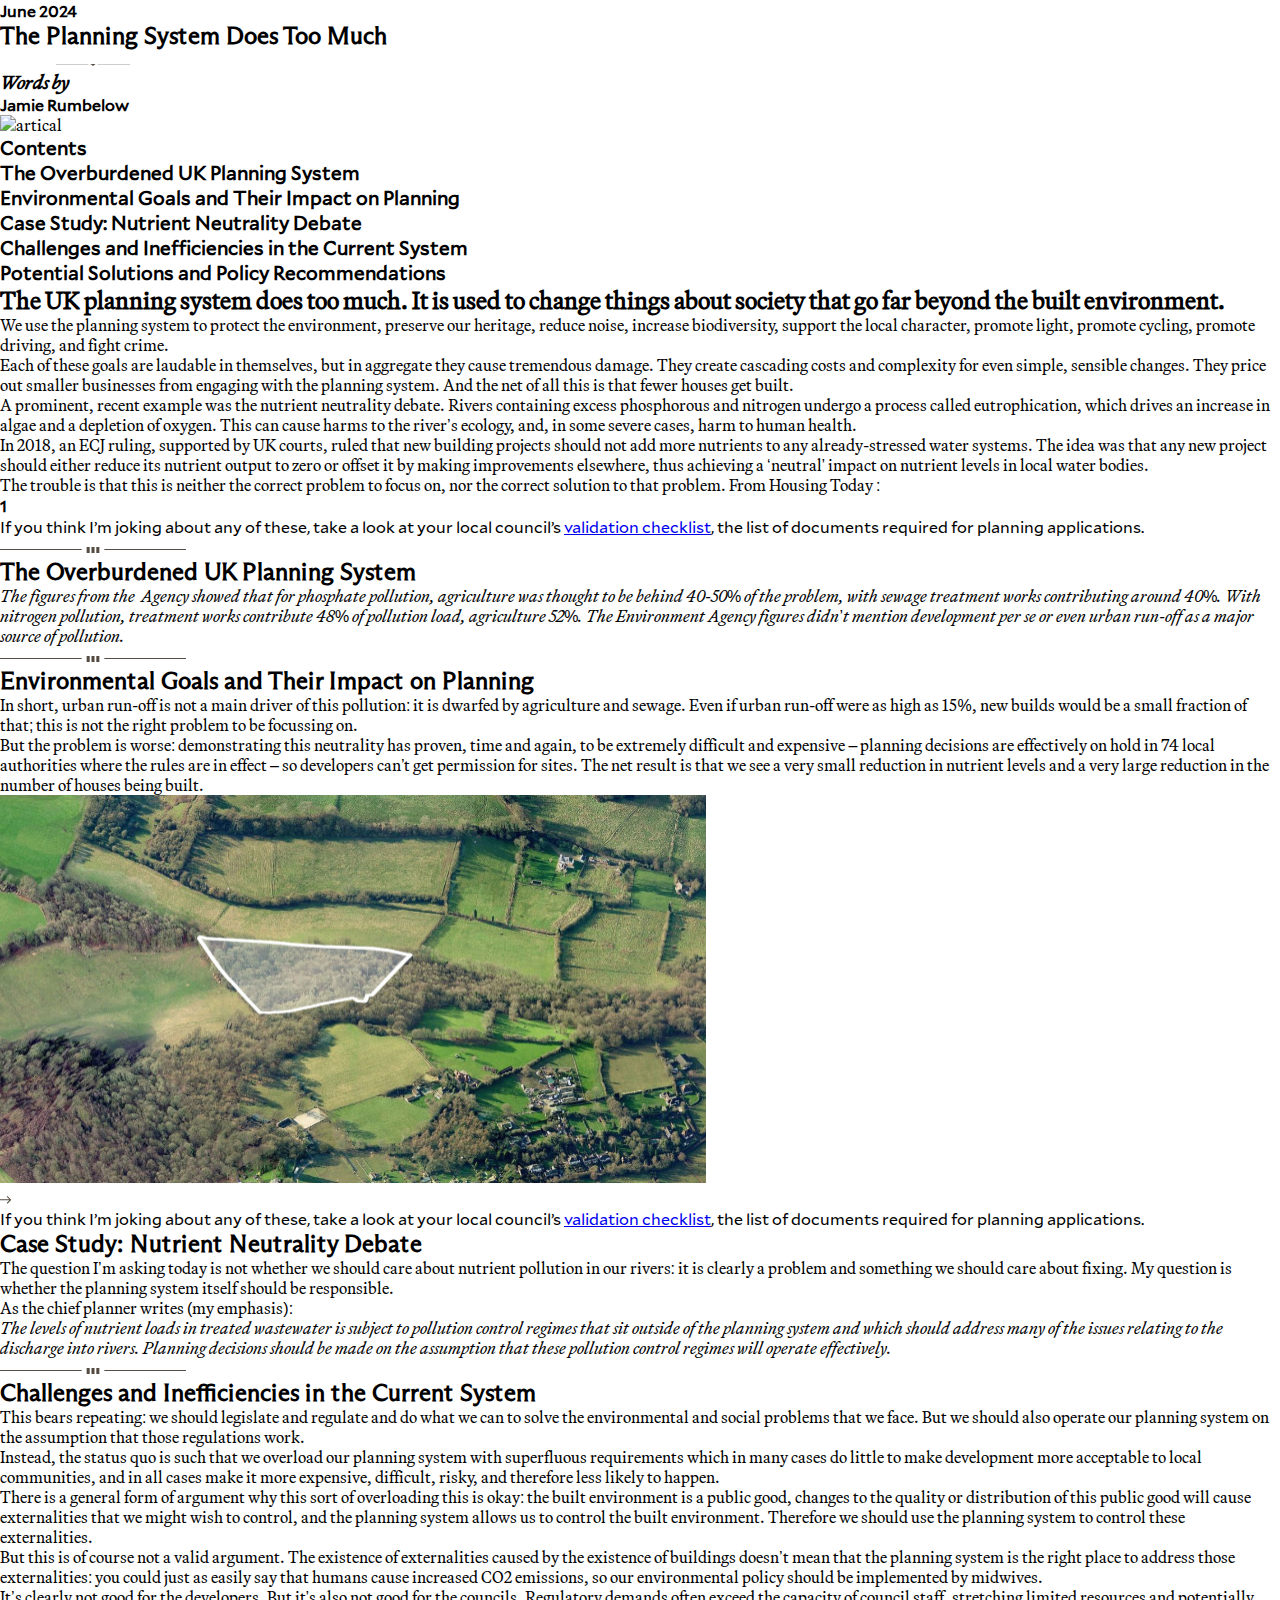
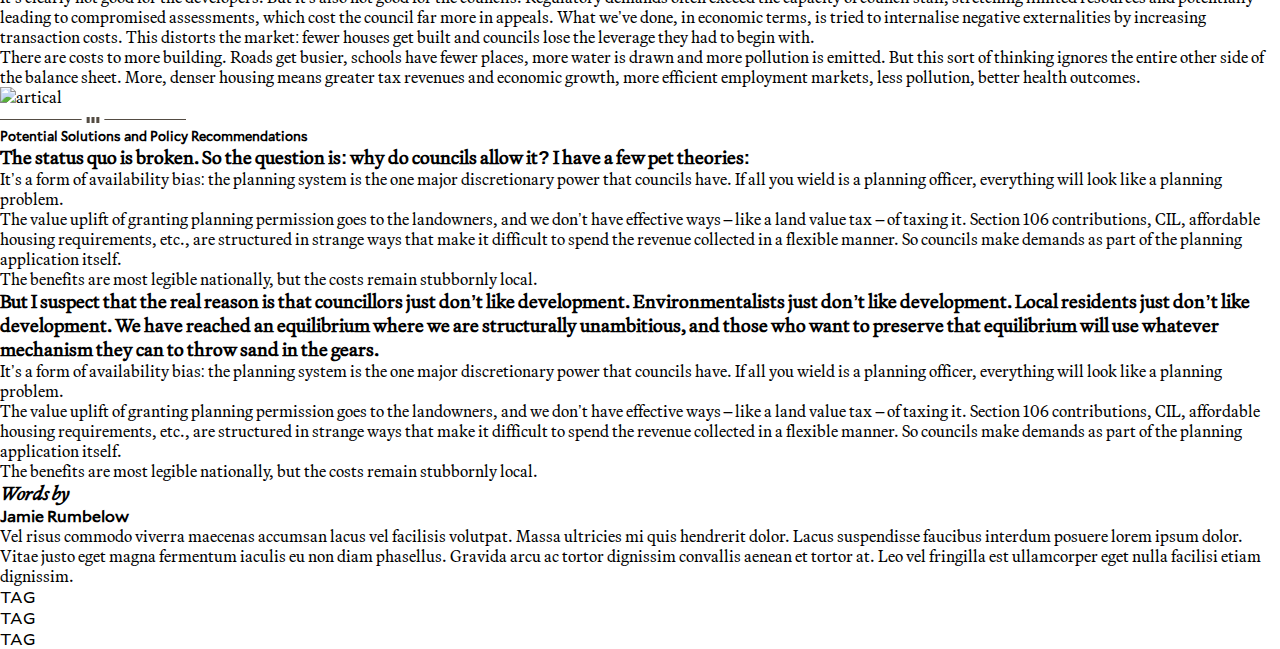
==== article.html @ fe3af4b4 "'update'" ====
<!DOCTYPE html>
<html lang="en">
<head>
    <meta charset="UTF-8">
    <meta name="viewport" content="width=device-width, initial-scale=1.0">
    <script src="https://cdn.tailwindcss.com"></script>
    <link rel="stylesheet" href="styles.css" />
    <title>Article</title>
</head>
<body>
    <div>
         <div class="text-center pt-[54px] pb-[400px] w-full bg-[#FEFCF2]">
            <div class="max-w-[600px] w-full mx-auto flex items-center flex-col gap-16">
                <h4 class="text-[#544C43] uppercase text-[12px] leading-[16px] tracking-[0.04em] font-mallory-trial">June 2024</h4>
                <h2 class="text-[#544C43] text-[52px] leading-[54px] tracking-[0.02em] font-abc-arizona-flare-variable">The Planning System Does Too Much</h2>
                <img src="./assets/divider.svg" alt="divider" width="186px" height="2px">
                <div>
                    <h3 class="text-[#544C43] text-[15px] leading-[22.5px] font-test-martina-plantijn-italic font-normal">Words by</h3>
                    <h4 class="text-[#544C43] text-[12px] leading-[16px] font-normal font-mallory-trial tracking-[0.04em] uppercase">Jamie Rumbelow</h4>
                </div>
            </div>
        </div>
        
        <div class="-mt-[300px] max-w-[1000px] w-full mx-auto">
            <img src="./assets/artical.svg" alt="artical" class="h-[604px]">
        </div>

        <div class="flex items-start justify-between px-12 gap-10 pb-[60px] pt-[100px] max-w-[1440px] w-full mx-auto">
            <div class="min-w-[247px]">
                <h3 class="mb-5 text-[#544C43] text-[12px] leading-[16px] font-normal font-mallory-trial tracking-[0.04em]">Contents</h3>
                <div class="border-y border-[#544C43] pt-2.5 pb-5">
                    <h3 class="text-[#544C43] text-[12px] leading-[16.8px] font-mallory-trial font-normal">The Overburdened UK Planning System</h3>
                </div>
                <div class="border-b border-[#544C43] pt-2.5 pb-5">
                    <h3 class="text-[#544C43] text-[12px] leading-[16.8px] font-mallory-trial font-normal">Environmental Goals and Their Impact on Planning</h3>
                </div>
                <div class="border-b border-[#544C43] pt-2.5 pb-5">
                    <h3 class="text-[#544C43] text-[12px] leading-[16.8px] font-mallory-trial font-normal">Case Study: Nutrient Neutrality Debate</h3>
                </div>
                <div class="border-b border-[#544C43] pt-2.5 pb-5">
                    <h3 class="text-[#544C43] text-[12px] leading-[16.8px] font-mallory-trial font-normal">Challenges and Inefficiencies in the Current System</h3>
                </div>
                <div class="pt-2.5 pb-5">
                    <h3 class="text-[#544C43] text-[12px] leading-[16.8px] font-mallory-trial font-normal">Potential Solutions and Policy Recommendations</h3>
                </div>
            </div>

            <div class="max-w-[706px] w-full mx-auto flex items-center justify-center flex-col">
                <h2 class="text-[#544C43] text-[22px] leading-[27px] font-normal">The UK planning system does too much. It is used to change things about society that go far beyond the built environment.</h2>
                <div class="flex flex-col gap-3 mt-10">
                    <p class="text-[#544C43] text-[18px] leading-[27px] font-normal">We use the planning system to protect the environment, preserve our heritage, reduce noise, increase biodiversity, support the local character, promote light, promote cycling, promote driving, and fight crime.</p>
                    <p class="text-[#544C43] text-[18px] leading-[27px] font-normal">Each of these goals are laudable in themselves, but in aggregate they cause tremendous damage. They create cascading costs and complexity for even simple, sensible changes. They price out smaller businesses from engaging with the planning system. And the net of all this is that fewer houses get built.</p>
                    <p class="text-[#544C43] text-[18px] leading-[27px] font-normal">A prominent, recent example was the nutrient neutrality debate. Rivers containing excess phosphorous and nitrogen undergo a process called eutrophication, which drives an increase in algae and a depletion of oxygen. This can cause harms to the river’s ecology, and, in some severe cases, harm to human health.</p>
                    <p class="text-[#544C43] text-[18px] leading-[27px] font-normal">In 2018, an ECJ ruling, supported by UK courts, ruled that new building projects should not add more nutrients to any already-stressed water systems. The idea was that any new project should either reduce its nutrient output to zero or offset it by making improvements elsewhere, thus achieving a ‘neutral’ impact on nutrient levels in local water bodies.</p>
                    <p class="text-[#544C43] text-[18px] leading-[27px] font-normal">The trouble is that this is neither the correct problem to focus on, nor the correct solution to that problem. From Housing Today :</p>
                </div>
            </div>

            <div class="max-w-[247px] flex items-start gap-5 pt-[180px]">
                <h4 class="text-[#544C43] text-[12px] leading-[16px] tracking-[0.04em] font-mallory-trial">1</h4>
                <p class="text-left text-[#544C43] text-[12px] leading-[16.8px] font-mallory-trial font-normal">If you think I’m joking about any of these, take a look at your local council’s <a href="https://www.merton.gov.uk/system/files?file=2018-06-0120validation20checklist20adopted20-20for20publication.pdf" class="italic  underline">validation checklist</a>, the list of documents required for planning applications.</p>
            </div>
        </div>
        
        <div class="max-w-[706px] mx-auto w-full flex items-center flex-col ">
            <div class="py-10">
                <img src="./assets/divider2.svg" alt="divider" >
            </div>
            
            <div class="text-left">
                <h2 class="text-[#544C43] text-[38px] leading-[43.7px] font-normal font-abc-arizona-flare-variable tracking-[0.01em] text-left">The Overburdened UK Planning System</h2>
                <div class="mt-10">
                     <p class="max-w-[646px] italic text-[#544C43] pl-[60px] border-l-2 border-[#544C43] font-test-martina-plantijn-italic text-[22px] leading-[28px] font-normal">The figures from the  Agency showed that for phosphate pollution, agriculture was thought to be behind 40-50% of the problem, with sewage treatment works contributing around 40%. With nitrogen pollution, treatment works contribute 48% of pollution load, agriculture 52%. The Environment Agency figures didn’t mention development per se or even urban run-off as a major source of pollution. </p>
                </div>
            </div>
            
            <div class="pt-20 pb-10">
                <img src="./assets/divider2.svg" alt="divider" >
            </div>
            <h2 class="pb-10 text-center text-[#544C43] text-[32px] font-normal leading-[36px] tracking-[-0.01em] font-abc-arizona-flare-variable">Environmental Goals and Their Impact on Planning</h2>
            <p class="text-[#544C43] text-[18px] leading-[27px] font-normal">In short, urban run-off is not a main driver of this pollution: it is dwarfed by agriculture and sewage. Even if urban run-off were as high as 15%, new builds would be a small fraction of that; this is not the right problem to be focussing on.</p>
            <p class="mt-3 pb-20 text-[#544C43] text-[18px] leading-[27px] font-normal">But the problem is worse: demonstrating this neutrality has proven, time and again, to be extremely difficult and expensive – planning decisions are effectively on hold in 74 local authorities where the rules are in effect – so developers can’t get permission for sites. The net result is that we see a very small reduction in nutrient levels and a very large reduction in the number of houses being built.</p>

            <div class="mt-10 mb-20">
                <div class="border-b border-[#544C43]">
                    <img src="./assets/artical1.svg" alt="artical" width="">
                    <div class="pb-4 pt-2 flex items-start gap-10">
                        <img src="./assets/arrow.svg" alt="arrow">
                        <p class="text-[#544C43] text-[12px] leading-[16.8px] font-normal font-mallory-trial">If you think I’m joking about any of these, take a look at your local council’s <a href="https://www.merton.gov.uk/system/files?file=2018-06-0120validation20checklist20adopted20-20for20publication.pdf" class="underline italic font-mallory-trial">validation checklist</a>, the list of documents required for planning applications.</p>
                    </div>
                </div>
            </div>

        </div>
        <div class="text-left max-w-[706px] mx-auto w-full">
            <h2 class="mb-10 text-[#544C43] text-[26px] leading-[29.9px] font-normal font-abc-arizona-flare-variable tracking-[-0.01em]">Case Study: Nutrient Neutrality Debate</h2>
            <p class="mb-3 text-[#544C43] text-[18px] leading-[27px] font-normal">The question I’m asking today is not whether we should care about nutrient pollution in our rivers: it is clearly a problem and something we should care about fixing. My question is whether the planning system itself should be responsible.</p>
            <p class="text-[#544C43] text-[18px] leading-[27px] font-normal">As <span class="underline underline-offset-[6px]">the chief planner writes</span> (my emphasis):</p>
            <div class="mt-10">
                <p class="max-w-[646px] italic text-[#544C43] pl-[60px] border-l-2 border-[#544C43] font-test-martina-plantijn-italic text-[22px] leading-[28px] font-normal">The levels of nutrient loads in treated wastewater is subject to pollution control regimes that sit outside of the planning system and which should address many of the issues relating to the discharge into rivers. Planning decisions should be made on the assumption that these pollution control regimes will operate effectively.</p>
           </div>
           <div class="pt-20 pb-10 flex items-center justify-center">
                <img src="./assets/divider2.svg" alt="divider" >
            </div>
            <h2 class="mb-10 text-[#544C43] text-[20px] leading-[23px] tracking-[-0.01em] font-normal font-abc-arizona-flare-variable">Challenges and Inefficiencies in the Current System</h2>
            <p class="text-[#544C43] text-[18px] leading-[27px] font-normal mb-3">This bears repeating: we should legislate and regulate and do what we can to solve the environmental and social problems that we face. But we should also operate our planning system on the assumption that those regulations work.</p>
            <p class="text-[#544C43] text-[18px] leading-[27px] font-normal mb-3">Instead, the status quo is such that we overload our planning system with superfluous requirements which in many cases do little to make development more acceptable to local communities, and in all cases make it more expensive, difficult, risky, and therefore less likely to happen.</p>
            <p class="text-[#544C43] text-[18px] leading-[27px] font-normal mb-3">There is a general form of argument why this sort of overloading this is okay: the built environment is a public good, changes to the quality or distribution of this public good will cause externalities that we might wish to control, and the planning system allows us to control the built environment. Therefore we should use the planning system to control these externalities.</p>
            <p class="text-[#544C43] text-[18px] leading-[27px] font-normal mb-3">But this is of course not a valid argument. The existence of externalities caused by the existence of buildings doesn’t mean that the planning system is the right place to address those externalities: you could just as easily say that humans cause increased CO2 emissions, so our environmental policy should be implemented by midwives.</p>
            <p class="text-[#544C43] text-[18px] leading-[27px] font-normal mb-3">It’s clearly not good for the developers. But it’s also not good for the councils. Regulatory demands often exceed the capacity of council staff, stretching limited resources and potentially leading to compromised assessments, which cost the council far more in appeals. What we’ve done, in economic terms, is tried to internalise negative externalities by increasing transaction costs. This distorts the market: fewer houses get built and councils lose the leverage they had to begin with.</p>
            <p class="text-[#544C43] text-[18px] leading-[27px] font-normal mb-[50px]">There are costs to more building. Roads get busier, schools have fewer places, more water is drawn and more pollution is emitted. But this sort of thinking ignores the entire other side of the balance sheet. <span class="underline underline-offset-[6px]">More, denser housing means greater tax revenues and economic growth, more efficient employment markets, less pollution, better health outcomes</span>.</p>
            
            <div class="mt-20">
                <img src="./assets/artical2.svg" alt="artical" >
            </div>
            <div class="pt-20 pb-10 flex items-center justify-center">
                <img src="./assets/divider2.svg" alt="divider" >
            </div>
            <h5 class="mb-10 text-[#544C43] text-[12px] leading-[16px] tracking-[0.04em] font-normal font-mallory-trial">Potential Solutions and Policy Recommendations</h5>
            <div>
                <h3 class="mb-2 text-[#544C43] text-[18px] leading-[27px] font-normal">The status quo is broken. So the question is: why do councils allow it? I have a few pet theories:</h3>
                <ul class="mb-2">
                    <li class="list-square ml-5 text-[#544C43] text-[18px] leading-[27px] font-normal">It’s a form of availability bias: the planning system is the one major discretionary power that councils have. If all you wield is a planning officer, everything will look like a planning problem.</li>
                    <li class="list-square ml-5 text-[#544C43] text-[18px] leading-[27px] font-normal mt-2">The value uplift of granting planning permission goes to the landowners, and we don’t have effective ways – like a land value tax – of taxing it. Section 106 contributions, CIL, affordable housing requirements, etc., are structured in strange ways that make it difficult to spend the revenue collected in a flexible manner. So councils make demands as part of the planning application itself.</li>
                    <li class="list-square ml-5 text-[#544C43] text-[18px] leading-[27px] font-normal mt-2">The benefits are most legible nationally, but the costs remain stubbornly local.</li>
                </ul>
            </div>
            <div class="mt-2 mb-[80px]">
                <h3 class="mb-2 text-[#544C43] text-[18px] leading-[27px] font-normal">But I suspect that the real reason is that councillors just don’t like development. Environmentalists just don’t like development. Local residents just don’t like development. We have reached an equilibrium where we are structurally unambitious, and those who want to preserve that equilibrium will use whatever mechanism they can to throw sand in the gears.</h3>
                <ul class="mb-2">
                    <li class="list-decimal ml-5 text-[#544C43] text-[18px] leading-[27px] font-normal">It’s a form of availability bias: the planning system is the one major discretionary power that councils have. If all you wield is a planning officer, everything will look like a planning problem.</li>
                    <li class="list-decimal ml-5 text-[#544C43] text-[18px] leading-[27px] font-normal mt-2">The value uplift of granting planning permission goes to the landowners, and we don’t have effective ways – like a land value tax – of taxing it. Section 106 contributions, CIL, affordable housing requirements, etc., are structured in strange ways that make it difficult to spend the revenue collected in a flexible manner. So councils make demands as part of the planning application itself.</li>
                    <li class="list-decimal ml-5 text-[#544C43] text-[18px] leading-[27px] font-normal mt-2">The benefits are most legible nationally, but the costs remain stubbornly local.</li>
                </ul>
            </div>
        </div>

        <div class="border-y border-[#D2CCC6] mb-10 max-w-[706px] w-full mx-auto p-10 flex flex-col items-center">
            <h3 class="text-[#544C43] text-[15px] leading-[22.5px] font-test-martina-plantijn-italic font-normal mb-2">Words by</h3>
            <h4 class="text-[#544C43] text-[12px] leading-[16px] font-normal font-mallory-trial tracking-[0.04em] uppercase">Jamie Rumbelow</h4>
            <p class="mt-4 text-[#544C43] text-[15px] leading-[22.5px] font-normal max-w-[565px] mx-auto text-center">Vel risus commodo viverra maecenas accumsan lacus vel facilisis volutpat. Massa ultricies mi quis hendrerit dolor. Lacus suspendisse faucibus interdum posuere lorem ipsum dolor. Vitae justo eget magna fermentum iaculis eu non diam phasellus. Gravida arcu ac tortor dignissim convallis aenean et tortor at. Leo vel fringilla est ullamcorper eget nulla facilisi etiam dignissim.</p>
        </div>
        <div class="max-w-[706px] mx-auto w-full mb-[100px] flex items-center justify-center gap-2.5">
            <div class="border border-[#D2CCC6] rounded-[5px] w-[48px] h-[21px] text-[#544C43] text-[12px] leading-[16px] tracking-[0.04em] font-mallory-trial font-normal flex items-center justify-center">TAG</div>
            <div class="border border-[#D2CCC6] rounded-[5px] w-[48px] h-[21px] text-[#544C43] text-[12px] leading-[16px] tracking-[0.04em] font-mallory-trial font-normal flex items-center justify-center">TAG</div>
            <div class="border border-[#D2CCC6] rounded-[5px] w-[48px] h-[21px] text-[#544C43] text-[12px] leading-[16px] tracking-[0.04em] font-mallory-trial font-normal flex items-center justify-center">TAG</div>
        </div>
    </div>
</body>
</html>
---- styles.css ----
@font-face {
  font-family: "TestMartinaPlantijn-Regular";
  src: url("./assets/fonts/TestMartinaPlantijn-Regular-BF663c36d1ec6d5.otf")
    format("opentype");
  font-weight: normal;
  font-style: normal;
}

@font-face {
  font-family: "TestMartinaPlantijn-Italic";
  src: url("./assets/fonts/TestMartinaPlantijn-Italic-BF663c36d1ed0f9.otf")
    format("opentype");
  font-weight: normal;
  font-style: normal;
}

@font-face {
  font-family: "ABCArizonaFlareVariable-Trial";
  src: url("./assets/fonts/ABCArizonaFlareVariable-Trial.ttf")
    format("truetype");
  font-weight: normal;
  font-style: normal;
}

@font-face {
  font-family: "Mallory-Book";
  src: url("./assets/fonts/Mallory-Book.ttf") format("truetype");
  font-weight: normal;
  font-style: normal;
}

body {
  font-family: "TestMartinaPlantijn-Regular", sans-serif;
}



.font-test-martina-plantijn-italic {
  font-family: "TestMartinaPlantijn-Italic", sans-serif;
}

.font-abc-arizona-flare-variable {
  font-family: "ABCArizonaFlareVariable-Trial", sans-serif;
}

.font-mallory-trial {
  font-family: "Mallory-Book";
}

* {
  margin: 0;
  padding: 0;
  box-sizing: border-box;
}

.list-square{
  list-style:square;
}
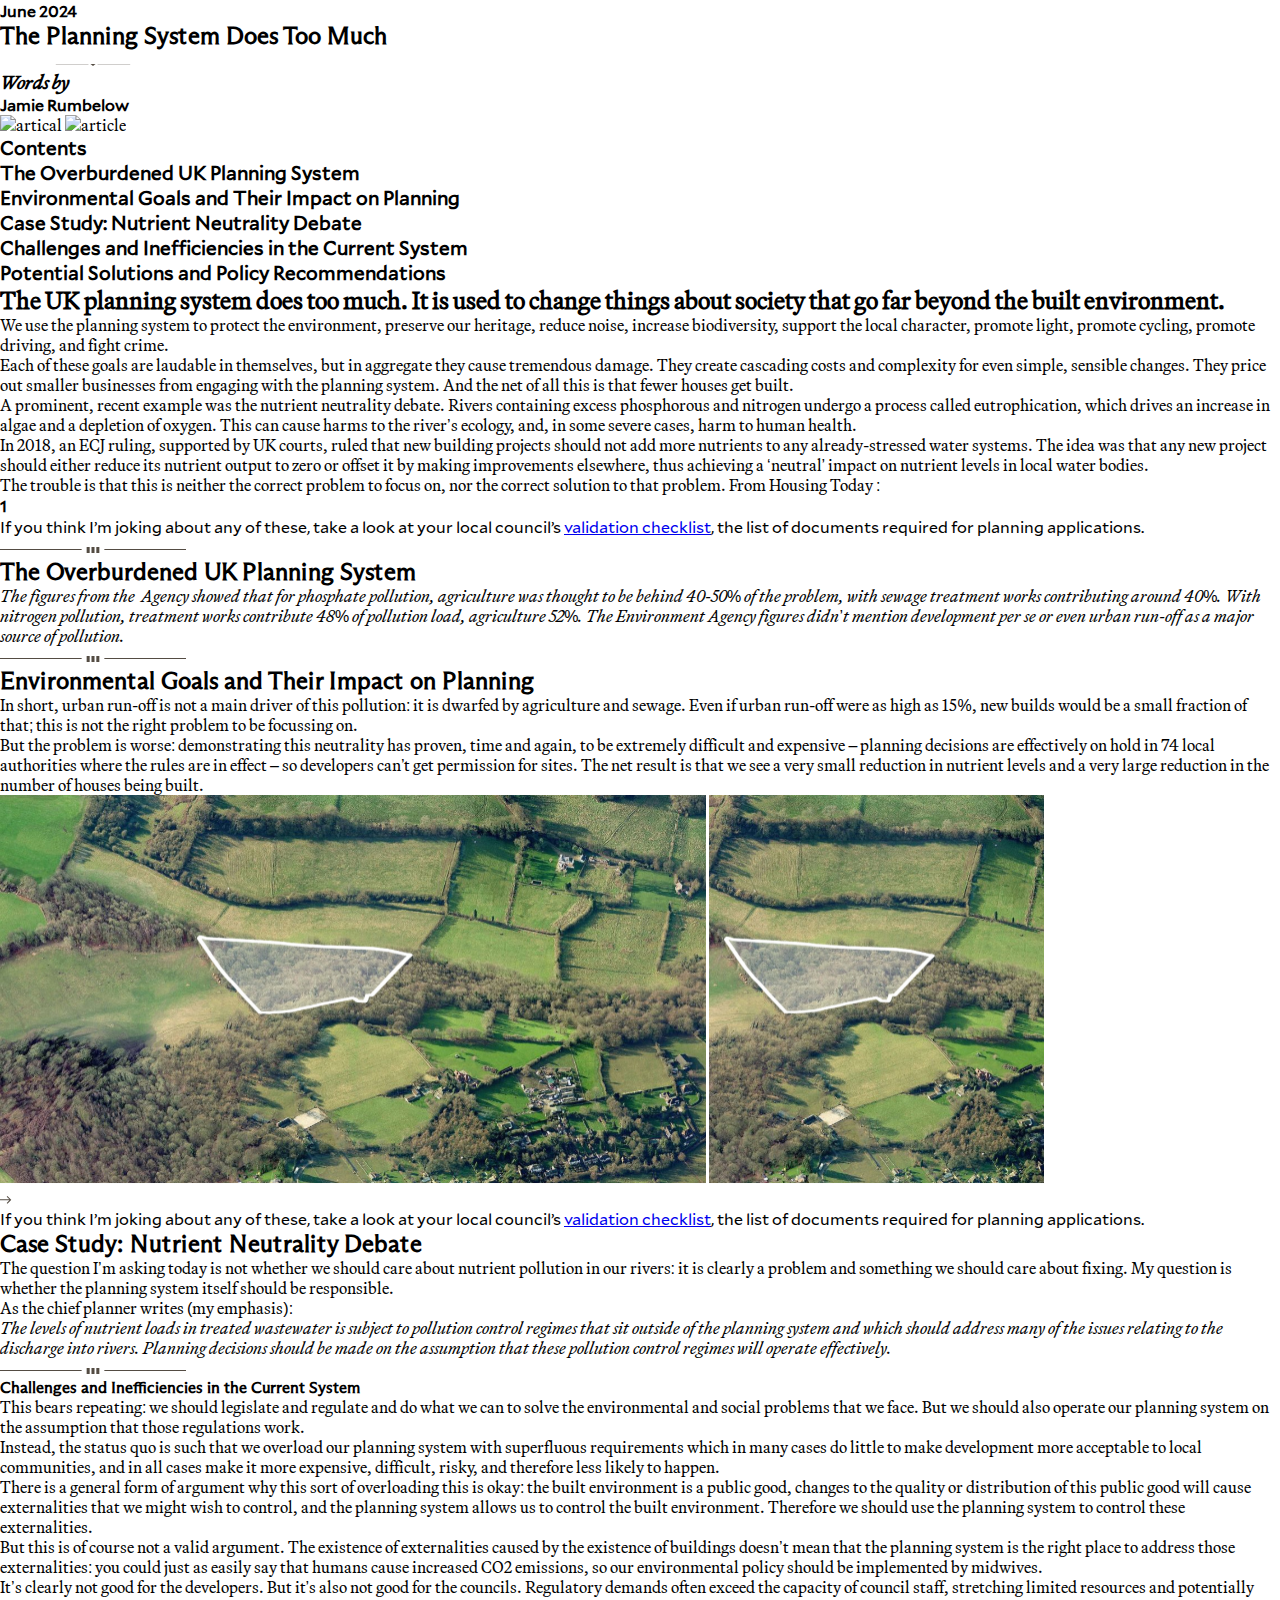
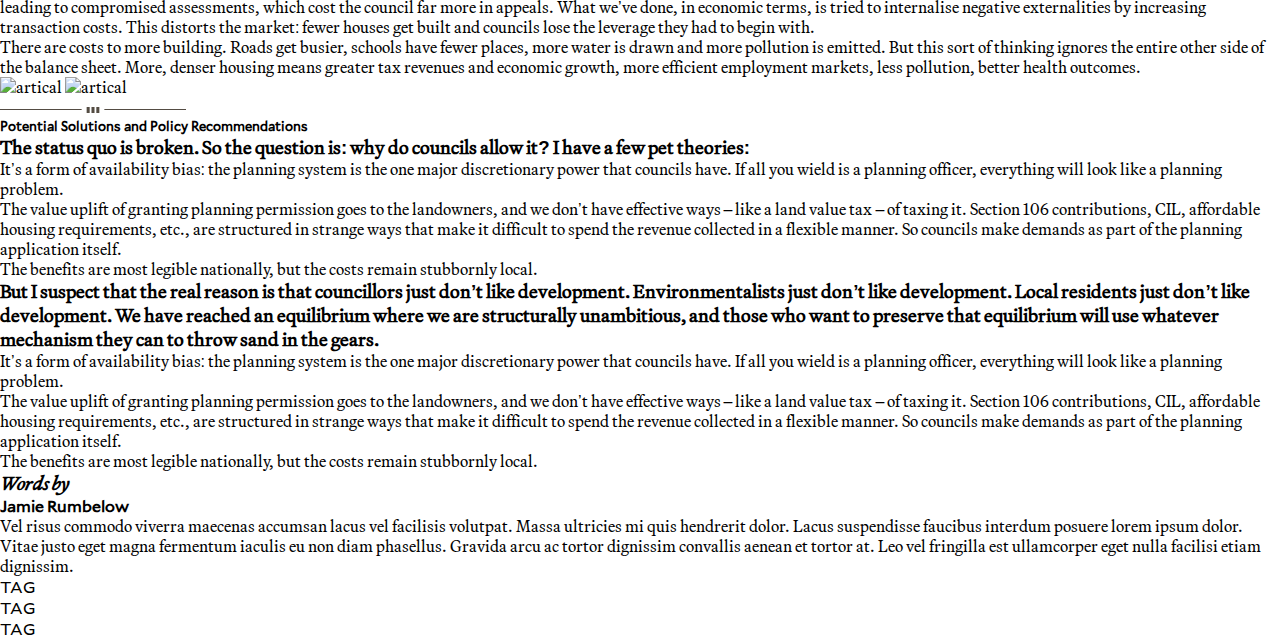
==== commit 258353d2: "'update'" ====
--- a/article.html
+++ b/article.html
@@ -9,24 +9,25 @@
 </head>
 <body>
     <div>
-         <div class="text-center pt-[54px] pb-[400px] w-full bg-[#FEFCF2]">
-            <div class="max-w-[600px] w-full mx-auto flex items-center flex-col gap-16">
+         <div class="text-center pt-[54px] pb-[150px] md:pb-[400px] w-full bg-[#FEFCF2]">
+            <div class="max-w-[600px] w-full mx-auto flex items-center flex-col gap-8 md:gap-16 px-5">
                 <h4 class="text-[#544C43] uppercase text-[12px] leading-[16px] tracking-[0.04em] font-mallory-trial">June 2024</h4>
-                <h2 class="text-[#544C43] text-[52px] leading-[54px] tracking-[0.02em] font-abc-arizona-flare-variable">The Planning System Does Too Much</h2>
-                <img src="./assets/divider.svg" alt="divider" width="186px" height="2px">
+                <h2 class="uppercase text-[#544C43] text-[40px] leading-[42px] md:text-[52px] md:leading-[54px] tracking-[0.02em] font-abc-arizona-flare-variable">The Planning System Does Too Much</h2>
+                <img src="./assets/divider.svg" alt="divider" width="186px" height="2px" class="md:w-[186px] w-[200px]">
                 <div>
                     <h3 class="text-[#544C43] text-[15px] leading-[22.5px] font-test-martina-plantijn-italic font-normal">Words by</h3>
-                    <h4 class="text-[#544C43] text-[12px] leading-[16px] font-normal font-mallory-trial tracking-[0.04em] uppercase">Jamie Rumbelow</h4>
+                    <h4 class="mt-2 md:mt-0 text-[#544C43] text-[12px] leading-[16px] font-normal font-mallory-trial tracking-[0.04em] uppercase border-[#D2CCC6] border md:border-0 py-1.5 px-3 md:p-0 rounded-[50px] md:rounded-0">Jamie Rumbelow</h4>
                 </div>
             </div>
         </div>
         
-        <div class="-mt-[300px] max-w-[1000px] w-full mx-auto">
-            <img src="./assets/artical.svg" alt="artical" class="h-[604px]">
+        <div class="-mt-[100px] md:-mt-[300px] max-w-[1000px] mx-auto w-full flex items-center justify-center px-5">
+            <img src="./assets/artical.svg" alt="artical" class="md:block hidden">
+            <img src="./assets/article3.svg" alt="article" class="md:hidden block">
         </div>
 
-        <div class="flex items-start justify-between px-12 gap-10 pb-[60px] pt-[100px] max-w-[1440px] w-full mx-auto">
-            <div class="min-w-[247px]">
+        <div class="flex items-start justify-between px-5 md:px-12 gap-10 pb-[40px] md:pb-[60px] pt-[50px] md:pt-[100px] max-w-[1440px] w-full mx-auto">
+            <div class="min-w-[247px] lg:block hidden">
                 <h3 class="mb-5 text-[#544C43] text-[12px] leading-[16px] font-normal font-mallory-trial tracking-[0.04em]">Contents</h3>
                 <div class="border-y border-[#544C43] pt-2.5 pb-5">
                     <h3 class="text-[#544C43] text-[12px] leading-[16.8px] font-mallory-trial font-normal">The Overburdened UK Planning System</h3>
@@ -46,99 +47,103 @@
             </div>
 
             <div class="max-w-[706px] w-full mx-auto flex items-center justify-center flex-col">
-                <h2 class="text-[#544C43] text-[22px] leading-[27px] font-normal">The UK planning system does too much. It is used to change things about society that go far beyond the built environment.</h2>
-                <div class="flex flex-col gap-3 mt-10">
-                    <p class="text-[#544C43] text-[18px] leading-[27px] font-normal">We use the planning system to protect the environment, preserve our heritage, reduce noise, increase biodiversity, support the local character, promote light, promote cycling, promote driving, and fight crime.</p>
-                    <p class="text-[#544C43] text-[18px] leading-[27px] font-normal">Each of these goals are laudable in themselves, but in aggregate they cause tremendous damage. They create cascading costs and complexity for even simple, sensible changes. They price out smaller businesses from engaging with the planning system. And the net of all this is that fewer houses get built.</p>
-                    <p class="text-[#544C43] text-[18px] leading-[27px] font-normal">A prominent, recent example was the nutrient neutrality debate. Rivers containing excess phosphorous and nitrogen undergo a process called eutrophication, which drives an increase in algae and a depletion of oxygen. This can cause harms to the river’s ecology, and, in some severe cases, harm to human health.</p>
-                    <p class="text-[#544C43] text-[18px] leading-[27px] font-normal">In 2018, an ECJ ruling, supported by UK courts, ruled that new building projects should not add more nutrients to any already-stressed water systems. The idea was that any new project should either reduce its nutrient output to zero or offset it by making improvements elsewhere, thus achieving a ‘neutral’ impact on nutrient levels in local water bodies.</p>
-                    <p class="text-[#544C43] text-[18px] leading-[27px] font-normal">The trouble is that this is neither the correct problem to focus on, nor the correct solution to that problem. From Housing Today :</p>
+                <h2 class="text-[#544C43] text-[20px] md:text-[22px] leading-[27px] font-normal">The UK planning system does too much. It is used to change things about society that go far beyond the built environment.</h2>
+                <div class="flex flex-col gap-3 mt-5 md:mt-10">
+                    <p class="text-[#544C43] text-[17px] md:text-[18px] leading-[25px] md:leading-[27px] font-normal">We use the planning system to protect the environment, preserve our heritage, reduce noise, increase biodiversity, support the local character, promote light, promote cycling, promote driving, and fight crime.</p>
+                    <p class="text-[#544C43] text-[17px] md:text-[18px] leading-[25px] md:leading-[27px] font-normal">Each of these goals are laudable in themselves, but in aggregate they cause tremendous damage. They create cascading costs and complexity for even simple, sensible changes. They price out smaller businesses from engaging with the planning system. And the net of all this is that fewer houses get built.</p>
+                    <p class="text-[#544C43] text-[17px] md:text-[18px] leading-[25px] md:leading-[27px] font-normal">A prominent, recent example was the nutrient neutrality debate. Rivers containing excess phosphorous and nitrogen undergo a process called eutrophication, which drives an increase in algae and a depletion of oxygen. This can cause harms to the river’s ecology, and, in some severe cases, harm to human health.</p>
+                    <p class="text-[#544C43] text-[17px] md:text-[18px] leading-[25px] md:leading-[27px] font-normal">In 2018, an ECJ ruling, supported by UK courts, ruled that new building projects should not add more nutrients to any already-stressed water systems. The idea was that any new project should either reduce its nutrient output to zero or offset it by making improvements elsewhere, thus achieving a ‘neutral’ impact on nutrient levels in local water bodies.</p>
+                    <p class="text-[#544C43] text-[17px] md:text-[18px] leading-[25px] md:leading-[27px] font-normal">The trouble is that this is neither the correct problem to focus on, nor the correct solution to that problem. From Housing Today :</p>
                 </div>
             </div>
 
-            <div class="max-w-[247px] flex items-start gap-5 pt-[180px]">
+            <div class="max-w-[247px] flex items-start gap-5 pt-[180px] lg:block hidden">
                 <h4 class="text-[#544C43] text-[12px] leading-[16px] tracking-[0.04em] font-mallory-trial">1</h4>
                 <p class="text-left text-[#544C43] text-[12px] leading-[16.8px] font-mallory-trial font-normal">If you think I’m joking about any of these, take a look at your local council’s <a href="https://www.merton.gov.uk/system/files?file=2018-06-0120validation20checklist20adopted20-20for20publication.pdf" class="italic  underline">validation checklist</a>, the list of documents required for planning applications.</p>
             </div>
         </div>
         
-        <div class="max-w-[706px] mx-auto w-full flex items-center flex-col ">
-            <div class="py-10">
+        <div class="max-w-[706px] mx-auto w-full flex items-center flex-col px-5">
+            <div class="md:py-10 mb-[40px]">
                 <img src="./assets/divider2.svg" alt="divider" >
             </div>
             
             <div class="text-left">
-                <h2 class="text-[#544C43] text-[38px] leading-[43.7px] font-normal font-abc-arizona-flare-variable tracking-[0.01em] text-left">The Overburdened UK Planning System</h2>
-                <div class="mt-10">
-                     <p class="max-w-[646px] italic text-[#544C43] pl-[60px] border-l-2 border-[#544C43] font-test-martina-plantijn-italic text-[22px] leading-[28px] font-normal">The figures from the  Agency showed that for phosphate pollution, agriculture was thought to be behind 40-50% of the problem, with sewage treatment works contributing around 40%. With nitrogen pollution, treatment works contribute 48% of pollution load, agriculture 52%. The Environment Agency figures didn’t mention development per se or even urban run-off as a major source of pollution. </p>
+                <h2 class="text-[#544C43] text-[32px] md:text-[38px] leading-[36px] md:leading-[43.7px] font-normal font-abc-arizona-flare-variable tracking-[0.01em] text-left">The Overburdened UK Planning System</h2>
+                <div class="mt-[30px] md:mt-10">
+                     <p class="max-w-[646px] italic text-[#544C43] pl-5 md:pl-[60px] border-l border-[#544C43] font-test-martina-plantijn-italic text-[22px] leading-[28px] font-normal">The figures from the  Agency showed that for phosphate pollution, agriculture was thought to be behind 40-50% of the problem, with sewage treatment works contributing around 40%. With nitrogen pollution, treatment works contribute 48% of pollution load, agriculture 52%. The Environment Agency figures didn’t mention development per se or even urban run-off as a major source of pollution. </p>
                 </div>
             </div>
             
-            <div class="pt-20 pb-10">
+            <div class="pt-10 md:pt-20 pb-10">
                 <img src="./assets/divider2.svg" alt="divider" >
             </div>
-            <h2 class="pb-10 text-center text-[#544C43] text-[32px] font-normal leading-[36px] tracking-[-0.01em] font-abc-arizona-flare-variable">Environmental Goals and Their Impact on Planning</h2>
-            <p class="text-[#544C43] text-[18px] leading-[27px] font-normal">In short, urban run-off is not a main driver of this pollution: it is dwarfed by agriculture and sewage. Even if urban run-off were as high as 15%, new builds would be a small fraction of that; this is not the right problem to be focussing on.</p>
-            <p class="mt-3 pb-20 text-[#544C43] text-[18px] leading-[27px] font-normal">But the problem is worse: demonstrating this neutrality has proven, time and again, to be extremely difficult and expensive – planning decisions are effectively on hold in 74 local authorities where the rules are in effect – so developers can’t get permission for sites. The net result is that we see a very small reduction in nutrient levels and a very large reduction in the number of houses being built.</p>
+            <h2 class="pb-[30px] md:pb-10 text-left text-[#544C43] text-[26px] md:text-[32px] font-normal leading-[29px] md:leading-[36px] tracking-[-0.01em] font-abc-arizona-flare-variable">Environmental Goals and Their Impact on Planning</h2>
+            <p class="text-[#544C43] text-[17px] md:text-[18px] leading-[25px] md:leading-[27px] font-normal">In short, urban run-off is not a main driver of this pollution: it is dwarfed by agriculture and sewage. Even if urban run-off were as high as 15%, new builds would be a small fraction of that; this is not the right problem to be focussing on.</p>
+            <p class="mt-3 pb-20 text-[#544C43] text-[17px] md:text-[18px] leading-[25px] md:leading-[27px] font-normal">But the problem is worse: demonstrating this neutrality has proven, time and again, to be extremely difficult and expensive – planning decisions are effectively on hold in 74 local authorities where the rules are in effect – so developers can’t get permission for sites. The net result is that we see a very small reduction in nutrient levels and a very large reduction in the number of houses being built.</p>
 
-            <div class="mt-10 mb-20">
+            <div class="md:mt-10 mb-10 md:mb-20">
                 <div class="border-b border-[#544C43]">
-                    <img src="./assets/artical1.svg" alt="artical" width="">
-                    <div class="pb-4 pt-2 flex items-start gap-10">
+                    <img src="./assets/artical1.svg" alt="artical" width="" class="md:block hidden">
+                    <img src="./assets/article4.svg" alt="artical" width="" class="md:hidden block">
+                    <div class="pb-4 pt-2 flex items-start gap-8 md:gap-10">
                         <img src="./assets/arrow.svg" alt="arrow">
                         <p class="text-[#544C43] text-[12px] leading-[16.8px] font-normal font-mallory-trial">If you think I’m joking about any of these, take a look at your local council’s <a href="https://www.merton.gov.uk/system/files?file=2018-06-0120validation20checklist20adopted20-20for20publication.pdf" class="underline italic font-mallory-trial">validation checklist</a>, the list of documents required for planning applications.</p>
                     </div>
                 </div>
             </div>
+        </div>
 
-        </div>
-        <div class="text-left max-w-[706px] mx-auto w-full">
-            <h2 class="mb-10 text-[#544C43] text-[26px] leading-[29.9px] font-normal font-abc-arizona-flare-variable tracking-[-0.01em]">Case Study: Nutrient Neutrality Debate</h2>
-            <p class="mb-3 text-[#544C43] text-[18px] leading-[27px] font-normal">The question I’m asking today is not whether we should care about nutrient pollution in our rivers: it is clearly a problem and something we should care about fixing. My question is whether the planning system itself should be responsible.</p>
-            <p class="text-[#544C43] text-[18px] leading-[27px] font-normal">As <span class="underline underline-offset-[6px]">the chief planner writes</span> (my emphasis):</p>
+        <div class="text-left max-w-[706px] mx-auto w-full px-5">
+            <h2 class="mb-5 md:mb-10 text-[#544C43] text-[23px] md:text-[26px] leading-[26px] md:leading-[29.9px] font-normal font-abc-arizona-flare-variable tracking-[-0.01em]">Case Study: Nutrient Neutrality Debate</h2>
+            <p class="mb-3 text-[#544C43] text-[17px] md:text-[18px] leading-[25px] md:leading-[27px] font-normal">The question I’m asking today is not whether we should care about nutrient pollution in our rivers: it is clearly a problem and something we should care about fixing. My question is whether the planning system itself should be responsible.</p>
+            <p class="text-[#544C43] text-[17px] md:text-[18px] leading-[25px] md:leading-[27px] font-normal">As <span class="underline underline-offset-[6px]">the chief planner writes</span> (my emphasis):</p>
             <div class="mt-10">
-                <p class="max-w-[646px] italic text-[#544C43] pl-[60px] border-l-2 border-[#544C43] font-test-martina-plantijn-italic text-[22px] leading-[28px] font-normal">The levels of nutrient loads in treated wastewater is subject to pollution control regimes that sit outside of the planning system and which should address many of the issues relating to the discharge into rivers. Planning decisions should be made on the assumption that these pollution control regimes will operate effectively.</p>
+                <p class="max-w-[646px] italic text-[#544C43] pl-5 md:pl-[60px] border-l border-[#544C43] font-test-martina-plantijn-italic text-[22px] leading-[28px] font-normal">The levels of nutrient loads in treated wastewater is subject to pollution control regimes that sit outside of the planning system and which should address many of the issues relating to the discharge into rivers. Planning decisions should be made on the assumption that these pollution control regimes will operate effectively.</p>
            </div>
-           <div class="pt-20 pb-10 flex items-center justify-center">
+           <div class="pt-10 md:pt-20 pb-10 flex items-center justify-center">
                 <img src="./assets/divider2.svg" alt="divider" >
             </div>
-            <h2 class="mb-10 text-[#544C43] text-[20px] leading-[23px] tracking-[-0.01em] font-normal font-abc-arizona-flare-variable">Challenges and Inefficiencies in the Current System</h2>
-            <p class="text-[#544C43] text-[18px] leading-[27px] font-normal mb-3">This bears repeating: we should legislate and regulate and do what we can to solve the environmental and social problems that we face. But we should also operate our planning system on the assumption that those regulations work.</p>
-            <p class="text-[#544C43] text-[18px] leading-[27px] font-normal mb-3">Instead, the status quo is such that we overload our planning system with superfluous requirements which in many cases do little to make development more acceptable to local communities, and in all cases make it more expensive, difficult, risky, and therefore less likely to happen.</p>
-            <p class="text-[#544C43] text-[18px] leading-[27px] font-normal mb-3">There is a general form of argument why this sort of overloading this is okay: the built environment is a public good, changes to the quality or distribution of this public good will cause externalities that we might wish to control, and the planning system allows us to control the built environment. Therefore we should use the planning system to control these externalities.</p>
-            <p class="text-[#544C43] text-[18px] leading-[27px] font-normal mb-3">But this is of course not a valid argument. The existence of externalities caused by the existence of buildings doesn’t mean that the planning system is the right place to address those externalities: you could just as easily say that humans cause increased CO2 emissions, so our environmental policy should be implemented by midwives.</p>
-            <p class="text-[#544C43] text-[18px] leading-[27px] font-normal mb-3">It’s clearly not good for the developers. But it’s also not good for the councils. Regulatory demands often exceed the capacity of council staff, stretching limited resources and potentially leading to compromised assessments, which cost the council far more in appeals. What we’ve done, in economic terms, is tried to internalise negative externalities by increasing transaction costs. This distorts the market: fewer houses get built and councils lose the leverage they had to begin with.</p>
-            <p class="text-[#544C43] text-[18px] leading-[27px] font-normal mb-[50px]">There are costs to more building. Roads get busier, schools have fewer places, more water is drawn and more pollution is emitted. But this sort of thinking ignores the entire other side of the balance sheet. <span class="underline underline-offset-[6px]">More, denser housing means greater tax revenues and economic growth, more efficient employment markets, less pollution, better health outcomes</span>.</p>
+            <h4 class="mb-10 text-[#544C43] text-[20px] leading-[23px] tracking-[-0.01em] font-normal font-abc-arizona-flare-variable">Challenges and Inefficiencies in the Current System</h4>
+            <p class="text-[#544C43] text-[17px] md:text-[18px] leading-[25px] md:leading-[27px] font-normal mb-3">This bears repeating: we should legislate and regulate and do what we can to solve the environmental and social problems that we face. But we should also operate our planning system on the assumption that those regulations work.</p>
+            <p class="text-[#544C43] text-[17px] md:text-[18px] leading-[25px] md:leading-[27px] font-normal mb-3">Instead, the status quo is such that we overload our planning system with superfluous requirements which in many cases do little to make development more acceptable to local communities, and in all cases make it more expensive, difficult, risky, and therefore less likely to happen.</p>
+            <p class="text-[#544C43] text-[17px] md:text-[18px] leading-[25px] md:leading-[27px] font-normal mb-3">There is a general form of argument why this sort of overloading this is okay: the built environment is a public good, changes to the quality or distribution of this public good will cause externalities that we might wish to control, and the planning system allows us to control the built environment. Therefore we should use the planning system to control these externalities.</p>
+            <p class="text-[#544C43] text-[17px] md:text-[18px] leading-[25px] md:leading-[27px] font-normal mb-3">But this is of course not a valid argument. The existence of externalities caused by the existence of buildings doesn’t mean that the planning system is the right place to address those externalities: you could just as easily say that humans cause increased CO2 emissions, so our environmental policy should be implemented by midwives.</p>
+            <p class="text-[#544C43] text-[17px] md:text-[18px] leading-[25px] md:leading-[27px] font-normal mb-3">It’s clearly not good for the developers. But it’s also not good for the councils. Regulatory demands often exceed the capacity of council staff, stretching limited resources and potentially leading to compromised assessments, which cost the council far more in appeals. What we’ve done, in economic terms, is tried to internalise negative externalities by increasing transaction costs. This distorts the market: fewer houses get built and councils lose the leverage they had to begin with.</p>
+            <p class="text-[#544C43] text-[17px] md:text-[18px] leading-[25px] md:leading-[27px] font-normal mb-[50px]">There are costs to more building. Roads get busier, schools have fewer places, more water is drawn and more pollution is emitted. But this sort of thinking ignores the entire other side of the balance sheet. <span class="underline underline-offset-[6px]">More, denser housing means greater tax revenues and economic growth, more efficient employment markets, less pollution, better health outcomes</span>.</p>
             
-            <div class="mt-20">
-                <img src="./assets/artical2.svg" alt="artical" >
+            <div class="mt-14 md:mt-20">
+                <img src="./assets/artical2.svg" alt="artical" class="md:block hidden" >
+                <img src="./assets/article5.svg" alt="artical" class="md:hidden block" >
             </div>
-            <div class="pt-20 pb-10 flex items-center justify-center">
-                <img src="./assets/divider2.svg" alt="divider" >
+            <div class="pt-10 md:pt-20 pb-10 flex items-center justify-center">
+                <img src="./assets/divider2.svg" alt="divider" class="md:w-[187px] w-[200px]" >
             </div>
-            <h5 class="mb-10 text-[#544C43] text-[12px] leading-[16px] tracking-[0.04em] font-normal font-mallory-trial">Potential Solutions and Policy Recommendations</h5>
+            <h5 class="mb-[30px] md:mb-10 text-[#544C43] text-[14px] leading-[16px] tracking-[0.04em] font-normal font-mallory-trial">Potential Solutions and Policy Recommendations</h5>
             <div>
-                <h3 class="mb-2 text-[#544C43] text-[18px] leading-[27px] font-normal">The status quo is broken. So the question is: why do councils allow it? I have a few pet theories:</h3>
+                <h3 class="mb-2 text-[#544C43] text-[17px] md:text-[18px] leading-[25px] md:leading-[27px] font-normal">The status quo is broken. So the question is: why do councils allow it? I have a few pet theories:</h3>
                 <ul class="mb-2">
-                    <li class="list-square ml-5 text-[#544C43] text-[18px] leading-[27px] font-normal">It’s a form of availability bias: the planning system is the one major discretionary power that councils have. If all you wield is a planning officer, everything will look like a planning problem.</li>
-                    <li class="list-square ml-5 text-[#544C43] text-[18px] leading-[27px] font-normal mt-2">The value uplift of granting planning permission goes to the landowners, and we don’t have effective ways – like a land value tax – of taxing it. Section 106 contributions, CIL, affordable housing requirements, etc., are structured in strange ways that make it difficult to spend the revenue collected in a flexible manner. So councils make demands as part of the planning application itself.</li>
-                    <li class="list-square ml-5 text-[#544C43] text-[18px] leading-[27px] font-normal mt-2">The benefits are most legible nationally, but the costs remain stubbornly local.</li>
+                    <li class="list-square ml-5 text-[#544C43] text-[17px] md:text-[18px] leading-[25px] md:leading-[27px] font-normal">It’s a form of availability bias: the planning system is the one major discretionary power that councils have. If all you wield is a planning officer, everything will look like a planning problem.</li>
+                    <li class="list-square ml-5 text-[#544C43] text-[17px] md:text-[18px] leading-[25px] md:leading-[27px] font-normal mt-2">The value uplift of granting planning permission goes to the landowners, and we don’t have effective ways – like a land value tax – of taxing it. Section 106 contributions, CIL, affordable housing requirements, etc., are structured in strange ways that make it difficult to spend the revenue collected in a flexible manner. So councils make demands as part of the planning application itself.</li>
+                    <li class="list-square ml-5 text-[#544C43] text-[17px] md:text-[18px] leading-[25px] md:leading-[27px] font-normal mt-2">The benefits are most legible nationally, but the costs remain stubbornly local.</li>
                 </ul>
             </div>
-            <div class="mt-2 mb-[80px]">
-                <h3 class="mb-2 text-[#544C43] text-[18px] leading-[27px] font-normal">But I suspect that the real reason is that councillors just don’t like development. Environmentalists just don’t like development. Local residents just don’t like development. We have reached an equilibrium where we are structurally unambitious, and those who want to preserve that equilibrium will use whatever mechanism they can to throw sand in the gears.</h3>
+            <div class="mt-2 mb-[40px] md:mb-[80px]">
+                <h3 class="mb-2 text-[#544C43] text-[17px] md:text-[18px] leading-[25px] md:leading-[27px] font-normal">But I suspect that the real reason is that councillors just don’t like development. Environmentalists just don’t like development. Local residents just don’t like development. We have reached an equilibrium where we are structurally unambitious, and those who want to preserve that equilibrium will use whatever mechanism they can to throw sand in the gears.</h3>
                 <ul class="mb-2">
-                    <li class="list-decimal ml-5 text-[#544C43] text-[18px] leading-[27px] font-normal">It’s a form of availability bias: the planning system is the one major discretionary power that councils have. If all you wield is a planning officer, everything will look like a planning problem.</li>
-                    <li class="list-decimal ml-5 text-[#544C43] text-[18px] leading-[27px] font-normal mt-2">The value uplift of granting planning permission goes to the landowners, and we don’t have effective ways – like a land value tax – of taxing it. Section 106 contributions, CIL, affordable housing requirements, etc., are structured in strange ways that make it difficult to spend the revenue collected in a flexible manner. So councils make demands as part of the planning application itself.</li>
-                    <li class="list-decimal ml-5 text-[#544C43] text-[18px] leading-[27px] font-normal mt-2">The benefits are most legible nationally, but the costs remain stubbornly local.</li>
+                    <li class="list-decimal ml-5 text-[#544C43] text-[17px] md:text-[18px] leading-[25px] md:leading-[27px] font-normal">It’s a form of availability bias: the planning system is the one major discretionary power that councils have. If all you wield is a planning officer, everything will look like a planning problem.</li>
+                    <li class="list-decimal ml-5 text-[#544C43] text-[17px] md:text-[18px] leading-[25px] md:leading-[27px] font-normal mt-2">The value uplift of granting planning permission goes to the landowners, and we don’t have effective ways – like a land value tax – of taxing it. Section 106 contributions, CIL, affordable housing requirements, etc., are structured in strange ways that make it difficult to spend the revenue collected in a flexible manner. So councils make demands as part of the planning application itself.</li>
+                    <li class="list-decimal ml-5 text-[#544C43] text-[17px] md:text-[18px] leading-[25px] md:leading-[27px] font-normal mt-2">The benefits are most legible nationally, but the costs remain stubbornly local.</li>
                 </ul>
             </div>
         </div>
 
-        <div class="border-y border-[#D2CCC6] mb-10 max-w-[706px] w-full mx-auto p-10 flex flex-col items-center">
-            <h3 class="text-[#544C43] text-[15px] leading-[22.5px] font-test-martina-plantijn-italic font-normal mb-2">Words by</h3>
-            <h4 class="text-[#544C43] text-[12px] leading-[16px] font-normal font-mallory-trial tracking-[0.04em] uppercase">Jamie Rumbelow</h4>
-            <p class="mt-4 text-[#544C43] text-[15px] leading-[22.5px] font-normal max-w-[565px] mx-auto text-center">Vel risus commodo viverra maecenas accumsan lacus vel facilisis volutpat. Massa ultricies mi quis hendrerit dolor. Lacus suspendisse faucibus interdum posuere lorem ipsum dolor. Vitae justo eget magna fermentum iaculis eu non diam phasellus. Gravida arcu ac tortor dignissim convallis aenean et tortor at. Leo vel fringilla est ullamcorper eget nulla facilisi etiam dignissim.</p>
+        <div class="px-5">
+            <div class="border-y border-[#D2CCC6] mb-10 max-w-[706px] w-full mx-auto px-4 py-5 md:p-10 flex flex-col items-center"> 
+                <h3 class="text-[#544C43] text-[15px] leading-[22.5px] font-test-martina-plantijn-italic font-normal">Words by</h3>
+                <h4 class="mt-2 md:mt-0 text-[#544C43] text-[12px] leading-[16px] font-normal font-mallory-trial tracking-[0.04em] uppercase border-[#D2CCC6] border md:border-0 py-1.5 px-3 md:p-0 rounded-[50px] md:rounded-0">Jamie Rumbelow</h4>
+                <p class="mt-4 text-[#544C43] text-[15px] leading-[22.5px] font-normal max-w-[565px] mx-auto text-center">Vel risus commodo viverra maecenas accumsan lacus vel facilisis volutpat. Massa ultricies mi quis hendrerit dolor. Lacus suspendisse faucibus interdum posuere lorem ipsum dolor. Vitae justo eget magna fermentum iaculis eu non diam phasellus. Gravida arcu ac tortor dignissim convallis aenean et tortor at. Leo vel fringilla est ullamcorper eget nulla facilisi etiam dignissim.</p>
+            </div>
         </div>
         <div class="max-w-[706px] mx-auto w-full mb-[100px] flex items-center justify-center gap-2.5">
             <div class="border border-[#D2CCC6] rounded-[5px] w-[48px] h-[21px] text-[#544C43] text-[12px] leading-[16px] tracking-[0.04em] font-mallory-trial font-normal flex items-center justify-center">TAG</div>
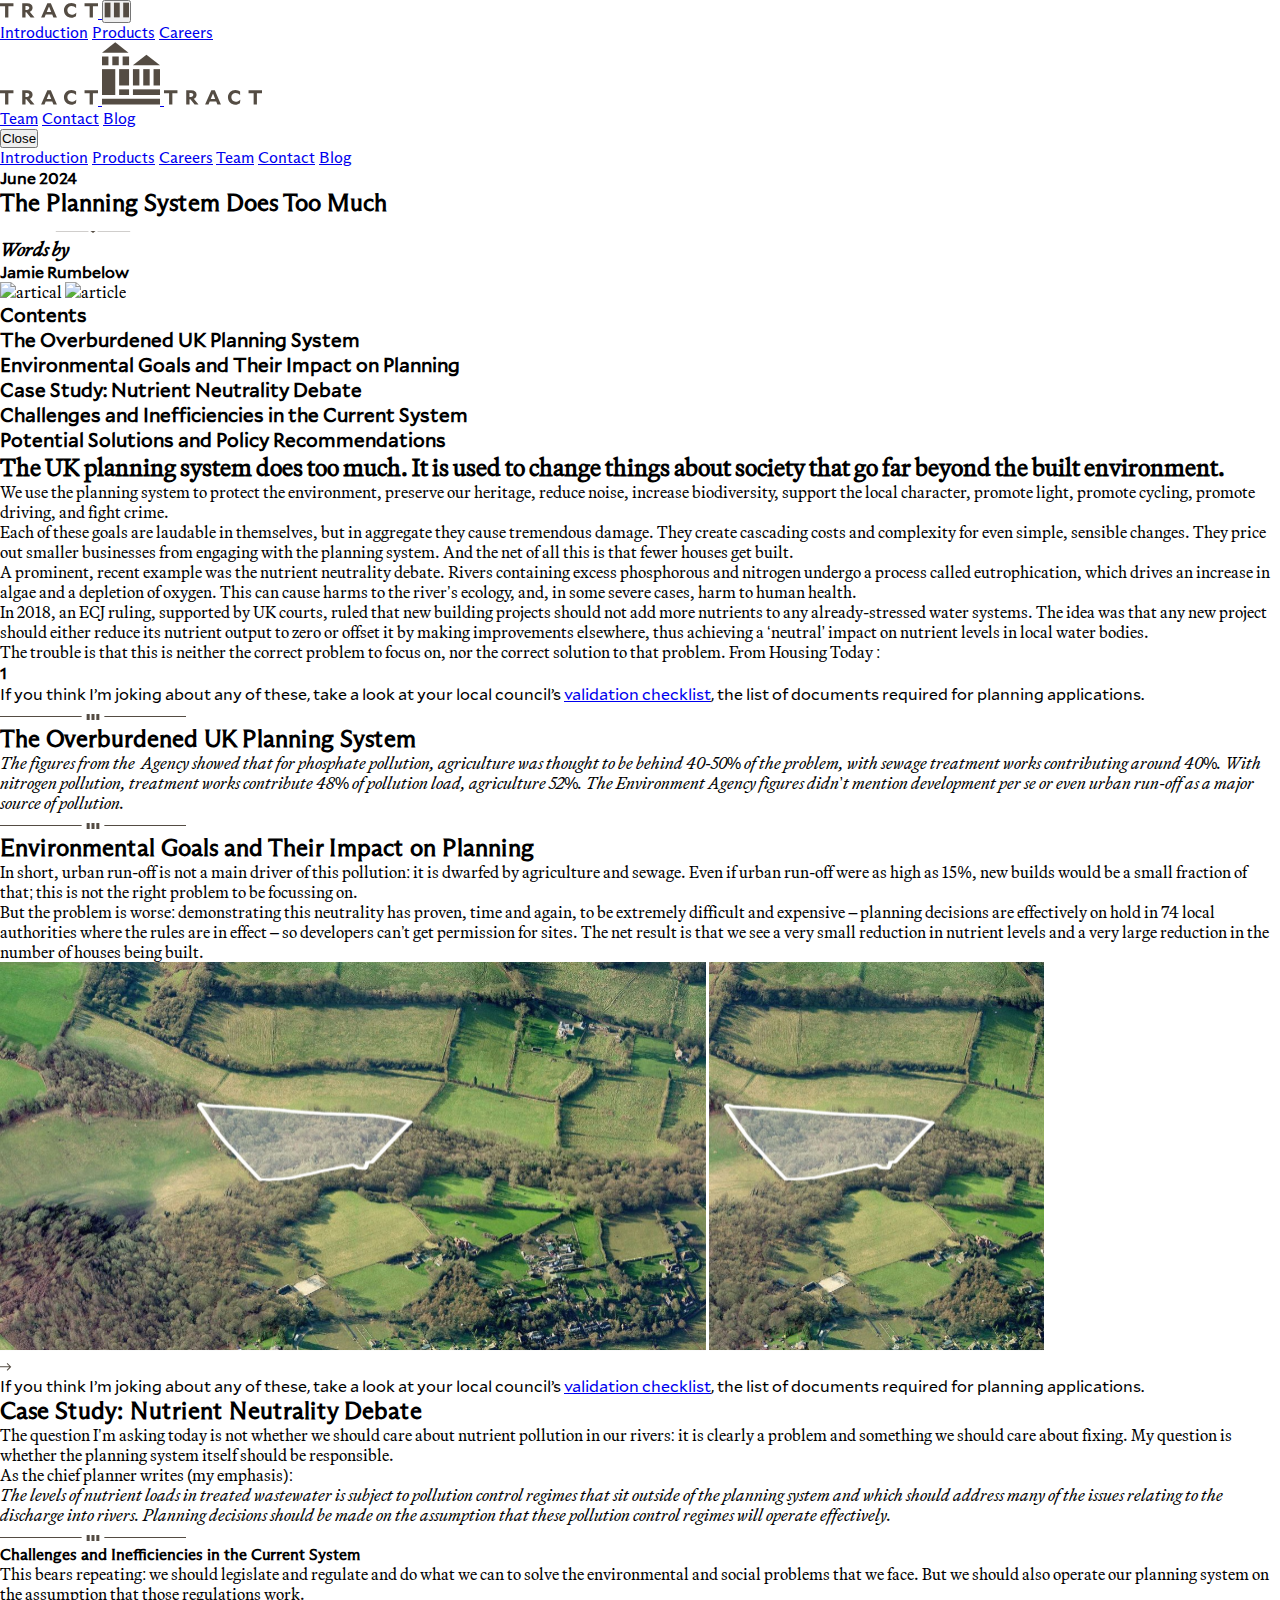
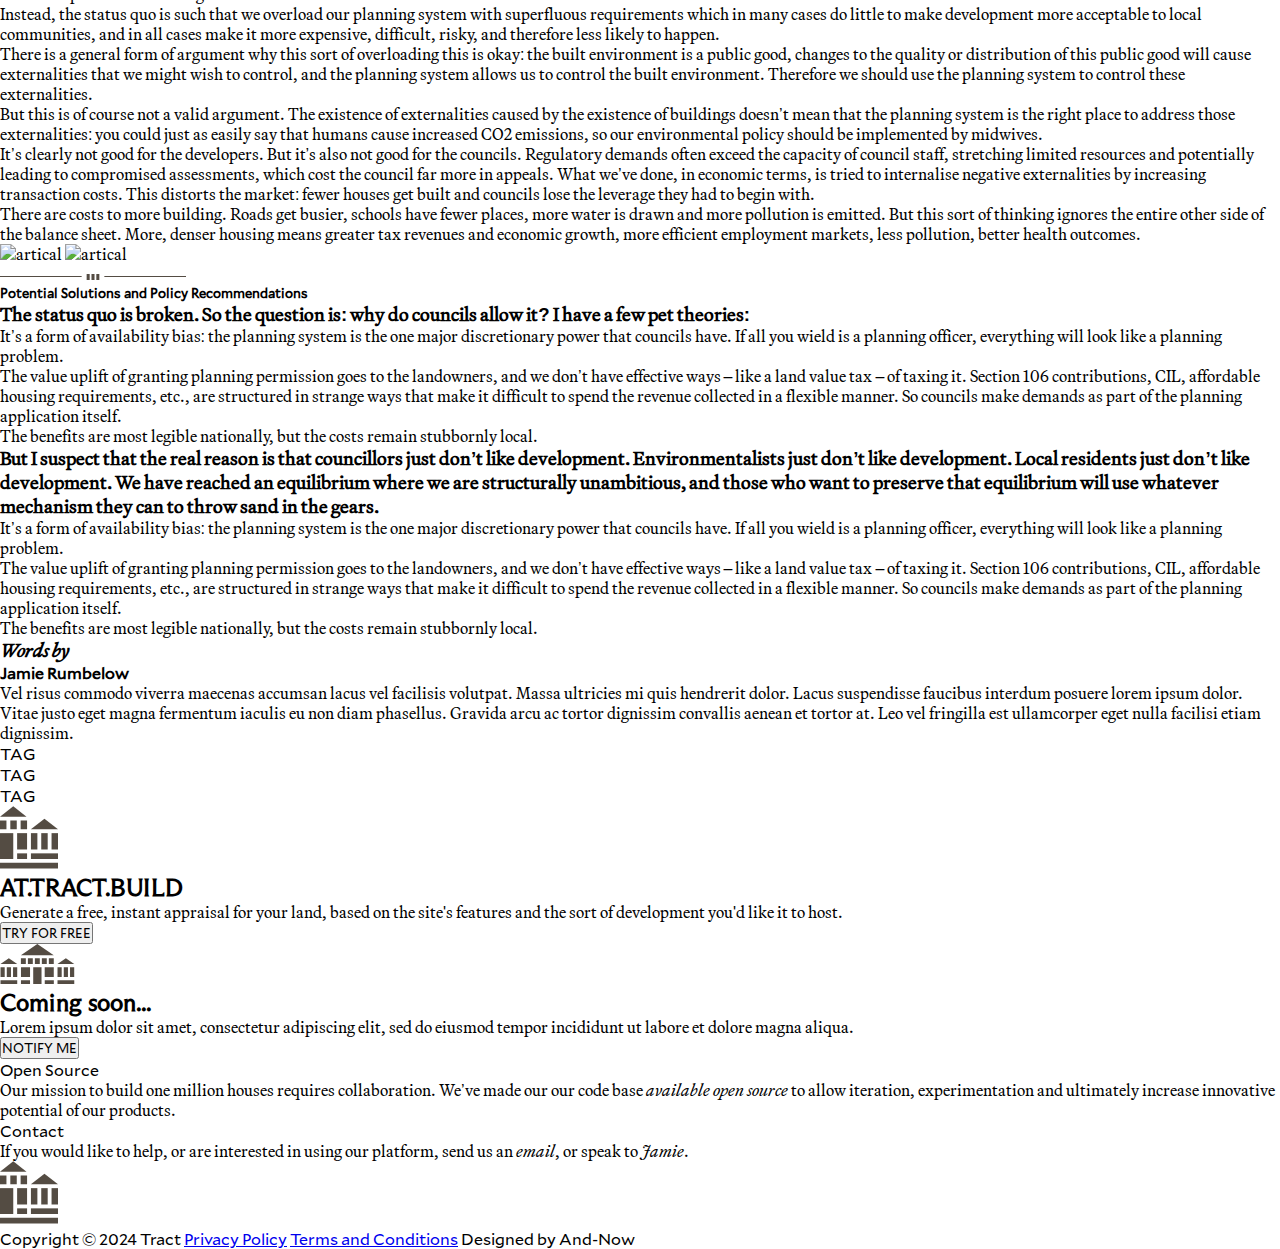
==== commit dbbae7be: "added and fixed the footer and header" ====
--- a/article.html
+++ b/article.html
@@ -1,155 +1,796 @@
 <!DOCTYPE html>
 <html lang="en">
-<head>
-    <meta charset="UTF-8">
-    <meta name="viewport" content="width=device-width, initial-scale=1.0">
+  <head>
+    <meta charset="UTF-8" />
+    <meta name="viewport" content="width=device-width, initial-scale=1.0" />
     <script src="https://cdn.tailwindcss.com"></script>
     <link rel="stylesheet" href="styles.css" />
     <title>Article</title>
-</head>
-<body>
+    <style>
+      .scrolled {
+        background-color: white !important;
+        border-bottom: 1px solid #d2ccc6;
+      }
+      .scrolled .logo-with-text {
+        display: none !important;
+      }
+      .scrolled .logo-text-holder {
+        display: none !important;
+      }
+      .scrolled .logo-text {
+        display: flex !important;
+      }
+    </style>
+  </head>
+  <body>
+    <!-- Navbar Start -->
+    <header
+      id="navbar"
+      class="fixed z-[999] w-full font-abc-arizona-flare-variable lg:bg-transparent bg-[#FEFCF2] uppercase text-[#544C43] px-[20px] lg:py-[8px] py-[17.65px] transition-colors duration-300"
+    >
+      <div
+        class="container mx-auto flex flex-wrap items-center justify-between"
+      >
+        <!-- Mobile menu button -->
+        <div class="lg:hidden flex w-full justify-between items-center">
+          <a
+            href="#"
+            class="flex order-first lg:order-none lg:w-1/5 title-font font-medium items-center text-gray-900 lg:items-center lg:justify-center"
+          >
+            <img src="./assets/Tract.svg" alt="Logo" />
+          </a>
+          <button id="menu-toggle" class="block text-gray-900">
+            <img src="./assets/Burger.svg" alt="Menu" />
+          </button>
+        </div>
+
+        <div
+          class="hidden lg:flex container mx-auto flex flex-wrap flex-col md:flex-row items-center"
+        >
+          <nav
+            class="flex lg:w-2/5 flex-wrap gap-[48px] items-center text-base md:ml-auto"
+          >
+            <a href="./index.html#introduction" class="hover:text-gray-900"
+              >Introduction</a
+            >
+            <a href="./products.html" class="hover:text-gray-900">Products</a>
+            <a href="#" class="hover:text-gray-900">Careers</a>
+          </nav>
+
+          <a
+            href="./index.html"
+            class="flex order-first lg:order-none lg:w-1/5 title-font font-medium items-center text-gray-900 lg:items-center lg:justify-center"
+          >
+            <div class="logo-text-holder block w-[98px]"></div>
+            <img class="logo-text hidden" src="./assets/Tract.svg" alt="Logo" />
+          </a>
+          <a
+            href="./index.html"
+            class="logo-with-text flex flex-col absolute top-[8px] left-1/2 transform -translate-x-1/2 gap-[29px] order-first lg:order-none lg:w-1/5 title-font font-medium items-center text-gray-900 lg:items-center lg:justify-center"
+          >
+            <img
+              class="w-[27.25px] h-[29.24px]"
+              src="./assets/TractLogo.svg"
+              alt="Logo"
+            />
+            <img src="./assets/Tract.svg" alt="Logo" />
+          </a>
+          <div
+            class="lg:w-2/5 inline-flex flex gap-[48px] lg:justify-end ml-5 lg:ml-0"
+          >
+            <a href="./index.html#team" class="hover:text-gray-900">Team</a>
+            <a href="./index.html#contact" class="hover:text-gray-900"
+              >Contact</a
+            >
+            <a href="./blogs.html" class="hover:text-gray-900">Blog</a>
+          </div>
+        </div>
+
+        <!-- Mobile Menu -->
+        <div
+          id="mobile-menu"
+          class="lg:hidden border-b border-b-[#D2CCC6] bg-white fixed inset-0 bg-white z-50 transform -translate-x-full transition-transform duration-300"
+        >
+          <div class="flex justify-end p-[20px]">
+            <button
+              id="close-menu"
+              class="text-[#544C43] text-[12px] leading-[12px] tracking-[4%] border-b border-b-[0.5px] border-b-[#544C43] py-[5px] uppercase"
+            >
+              Close
+            </button>
+          </div>
+          <nav
+            class="flex text-[14px] text-[#544C43] leading-[17.25px] tracking-[4%] flex-col items-center gap-[51px] mt-12"
+          >
+            <a
+              href="./index.html#introduction"
+              class="border-b border-b-[0.5px] border-b-[#544C43] py-[5px] uppercase hover:text-gray-700"
+              >Introduction</a
+            >
+            <a
+              href="./products.html"
+              class="border-b border-b-[0.5px] border-b-[#544C43] py-[5px] uppercase hover:text-gray-700"
+              >Products</a
+            >
+            <a
+              href="#"
+              class="border-b border-b-[0.5px] border-b-[#544C43] py-[5px] uppercase hover:text-gray-700"
+              >Careers</a
+            >
+            <a
+              href="./index.html#team"
+              class="border-b border-b-[0.5px] border-b-[#544C43] py-[5px] uppercase hover:text-gray-700"
+              >Team</a
+            >
+            <a
+              href="./index.html#contact"
+              class="border-b border-b-[0.5px] border-b-[#544C43] py-[5px] uppercase hover:text-gray-700"
+              >Contact</a
+            >
+            <a
+              href="./blogs.html"
+              class="border-b border-b-[0.5px] border-b-[#544C43] py-[5px] uppercase hover:text-gray-700"
+              >Blog</a
+            >
+          </nav>
+        </div>
+      </div>
+    </header>
+    <!-- Navbar End -->
+
     <div>
-         <div class="text-center pt-[54px] pb-[150px] md:pb-[400px] w-full bg-[#FEFCF2]">
-            <div class="max-w-[600px] w-full mx-auto flex items-center flex-col gap-8 md:gap-16 px-5">
-                <h4 class="text-[#544C43] uppercase text-[12px] leading-[16px] tracking-[0.04em] font-mallory-trial">June 2024</h4>
-                <h2 class="uppercase text-[#544C43] text-[40px] leading-[42px] md:text-[52px] md:leading-[54px] tracking-[0.02em] font-abc-arizona-flare-variable">The Planning System Does Too Much</h2>
-                <img src="./assets/divider.svg" alt="divider" width="186px" height="2px" class="md:w-[186px] w-[200px]">
-                <div>
-                    <h3 class="text-[#544C43] text-[15px] leading-[22.5px] font-test-martina-plantijn-italic font-normal">Words by</h3>
-                    <h4 class="mt-2 md:mt-0 text-[#544C43] text-[12px] leading-[16px] font-normal font-mallory-trial tracking-[0.04em] uppercase border-[#D2CCC6] border md:border-0 py-1.5 px-3 md:p-0 rounded-[50px] md:rounded-0">Jamie Rumbelow</h4>
-                </div>
+      <div
+        class="text-center lg:pt-[105px] pt-[54px] pb-[150px] md:pb-[400px] w-full bg-[#FEFCF2]"
+      >
+        <div
+          class="max-w-[600px] w-full mx-auto flex items-center flex-col gap-8 md:gap-16 px-5"
+        >
+          <h4
+            class="text-[#544C43] uppercase text-[12px] leading-[16px] tracking-[0.04em] font-mallory-trial"
+          >
+            June 2024
+          </h4>
+          <h2
+            class="uppercase text-[#544C43] text-[40px] leading-[42px] md:text-[52px] md:leading-[54px] tracking-[0.02em] font-abc-arizona-flare-variable"
+          >
+            The Planning System Does Too Much
+          </h2>
+          <img
+            src="./assets/divider.svg"
+            alt="divider"
+            width="186px"
+            height="2px"
+            class="md:w-[186px] w-[200px]"
+          />
+          <div>
+            <h3
+              class="text-[#544C43] text-[15px] leading-[22.5px] font-test-martina-plantijn-italic font-normal"
+            >
+              Words by
+            </h3>
+            <h4
+              class="mt-2 md:mt-0 text-[#544C43] text-[12px] leading-[16px] font-normal font-mallory-trial tracking-[0.04em] uppercase border-[#D2CCC6] border md:border-0 py-1.5 px-3 md:p-0 rounded-[50px] md:rounded-0"
+            >
+              Jamie Rumbelow
+            </h4>
+          </div>
+        </div>
+      </div>
+
+      <div
+        class="-mt-[100px] md:-mt-[300px] max-w-[1000px] mx-auto w-full flex items-center justify-center px-5"
+      >
+        <img src="./assets/artical.svg" alt="artical" class="md:block hidden" />
+        <img
+          src="./assets/article3.svg"
+          alt="article"
+          class="md:hidden block"
+        />
+      </div>
+
+      <div
+        class="flex items-start justify-between px-5 md:px-12 gap-10 pb-[40px] md:pb-[60px] pt-[50px] md:pt-[100px] max-w-[1440px] w-full mx-auto"
+      >
+        <div class="min-w-[247px] lg:block hidden">
+          <h3
+            class="mb-5 text-[#544C43] text-[12px] leading-[16px] font-normal font-mallory-trial tracking-[0.04em]"
+          >
+            Contents
+          </h3>
+          <div class="border-y border-[#544C43] pt-2.5 pb-5">
+            <h3
+              class="text-[#544C43] text-[12px] leading-[16.8px] font-mallory-trial font-normal"
+            >
+              The Overburdened UK Planning System
+            </h3>
+          </div>
+          <div class="border-b border-[#544C43] pt-2.5 pb-5">
+            <h3
+              class="text-[#544C43] text-[12px] leading-[16.8px] font-mallory-trial font-normal"
+            >
+              Environmental Goals and Their Impact on Planning
+            </h3>
+          </div>
+          <div class="border-b border-[#544C43] pt-2.5 pb-5">
+            <h3
+              class="text-[#544C43] text-[12px] leading-[16.8px] font-mallory-trial font-normal"
+            >
+              Case Study: Nutrient Neutrality Debate
+            </h3>
+          </div>
+          <div class="border-b border-[#544C43] pt-2.5 pb-5">
+            <h3
+              class="text-[#544C43] text-[12px] leading-[16.8px] font-mallory-trial font-normal"
+            >
+              Challenges and Inefficiencies in the Current System
+            </h3>
+          </div>
+          <div class="pt-2.5 pb-5">
+            <h3
+              class="text-[#544C43] text-[12px] leading-[16.8px] font-mallory-trial font-normal"
+            >
+              Potential Solutions and Policy Recommendations
+            </h3>
+          </div>
+        </div>
+
+        <div
+          class="max-w-[706px] w-full mx-auto flex items-center justify-center flex-col"
+        >
+          <h2
+            class="text-[#544C43] text-[20px] md:text-[22px] leading-[27px] font-normal"
+          >
+            The UK planning system does too much. It is used to change things
+            about society that go far beyond the built environment.
+          </h2>
+          <div class="flex flex-col gap-3 mt-5 md:mt-10">
+            <p
+              class="text-[#544C43] text-[17px] md:text-[18px] leading-[25px] md:leading-[27px] font-normal"
+            >
+              We use the planning system to protect the environment, preserve
+              our heritage, reduce noise, increase biodiversity, support the
+              local character, promote light, promote cycling, promote driving,
+              and fight crime.
+            </p>
+            <p
+              class="text-[#544C43] text-[17px] md:text-[18px] leading-[25px] md:leading-[27px] font-normal"
+            >
+              Each of these goals are laudable in themselves, but in aggregate
+              they cause tremendous damage. They create cascading costs and
+              complexity for even simple, sensible changes. They price out
+              smaller businesses from engaging with the planning system. And the
+              net of all this is that fewer houses get built.
+            </p>
+            <p
+              class="text-[#544C43] text-[17px] md:text-[18px] leading-[25px] md:leading-[27px] font-normal"
+            >
+              A prominent, recent example was the nutrient neutrality debate.
+              Rivers containing excess phosphorous and nitrogen undergo a
+              process called eutrophication, which drives an increase in algae
+              and a depletion of oxygen. This can cause harms to the river’s
+              ecology, and, in some severe cases, harm to human health.
+            </p>
+            <p
+              class="text-[#544C43] text-[17px] md:text-[18px] leading-[25px] md:leading-[27px] font-normal"
+            >
+              In 2018, an ECJ ruling, supported by UK courts, ruled that new
+              building projects should not add more nutrients to any
+              already-stressed water systems. The idea was that any new project
+              should either reduce its nutrient output to zero or offset it by
+              making improvements elsewhere, thus achieving a ‘neutral’ impact
+              on nutrient levels in local water bodies.
+            </p>
+            <p
+              class="text-[#544C43] text-[17px] md:text-[18px] leading-[25px] md:leading-[27px] font-normal"
+            >
+              The trouble is that this is neither the correct problem to focus
+              on, nor the correct solution to that problem. From Housing Today :
+            </p>
+          </div>
+        </div>
+
+        <div
+          class="max-w-[247px] flex items-start gap-5 pt-[180px] lg:block hidden"
+        >
+          <h4
+            class="text-[#544C43] text-[12px] leading-[16px] tracking-[0.04em] font-mallory-trial"
+          >
+            1
+          </h4>
+          <p
+            class="text-left text-[#544C43] text-[12px] leading-[16.8px] font-mallory-trial font-normal"
+          >
+            If you think I’m joking about any of these, take a look at your
+            local council’s
+            <a
+              href="https://www.merton.gov.uk/system/files?file=2018-06-0120validation20checklist20adopted20-20for20publication.pdf"
+              class="italic underline"
+              >validation checklist</a
+            >, the list of documents required for planning applications.
+          </p>
+        </div>
+      </div>
+
+      <div class="max-w-[706px] mx-auto w-full flex items-center flex-col px-5">
+        <div class="md:py-10 mb-[40px]">
+          <img src="./assets/divider2.svg" alt="divider" />
+        </div>
+
+        <div class="text-left">
+          <h2
+            class="text-[#544C43] text-[32px] md:text-[38px] leading-[36px] md:leading-[43.7px] font-normal font-abc-arizona-flare-variable tracking-[0.01em] text-left"
+          >
+            The Overburdened UK Planning System
+          </h2>
+          <div class="mt-[30px] md:mt-10">
+            <p
+              class="max-w-[646px] italic text-[#544C43] pl-5 md:pl-[60px] border-l border-[#544C43] font-test-martina-plantijn-italic text-[22px] leading-[28px] font-normal"
+            >
+              The figures from the  Agency showed that for phosphate pollution,
+              agriculture was thought to be behind 40-50% of the problem, with
+              sewage treatment works contributing around 40%. With nitrogen
+              pollution, treatment works contribute 48% of pollution load,
+              agriculture 52%. The Environment Agency figures didn’t mention
+              development per se or even urban run-off as a major source of
+              pollution. 
+            </p>
+          </div>
+        </div>
+
+        <div class="pt-10 md:pt-20 pb-10">
+          <img src="./assets/divider2.svg" alt="divider" />
+        </div>
+        <h2
+          class="pb-[30px] md:pb-10 text-left text-[#544C43] text-[26px] md:text-[32px] font-normal leading-[29px] md:leading-[36px] tracking-[-0.01em] font-abc-arizona-flare-variable"
+        >
+          Environmental Goals and Their Impact on Planning
+        </h2>
+        <p
+          class="text-[#544C43] text-[17px] md:text-[18px] leading-[25px] md:leading-[27px] font-normal"
+        >
+          In short, urban run-off is not a main driver of this pollution: it is
+          dwarfed by agriculture and sewage. Even if urban run-off were as high
+          as 15%, new builds would be a small fraction of that; this is not the
+          right problem to be focussing on.
+        </p>
+        <p
+          class="mt-3 pb-20 text-[#544C43] text-[17px] md:text-[18px] leading-[25px] md:leading-[27px] font-normal"
+        >
+          But the problem is worse: demonstrating this neutrality has proven,
+          time and again, to be extremely difficult and expensive – planning
+          decisions are effectively on hold in 74 local authorities where the
+          rules are in effect – so developers can’t get permission for sites.
+          The net result is that we see a very small reduction in nutrient
+          levels and a very large reduction in the number of houses being built.
+        </p>
+
+        <div class="md:mt-10 mb-10 md:mb-20">
+          <div class="border-b border-[#544C43]">
+            <img
+              src="./assets/artical1.svg"
+              alt="artical"
+              width=""
+              class="md:block hidden"
+            />
+            <img
+              src="./assets/article4.svg"
+              alt="artical"
+              width=""
+              class="md:hidden block"
+            />
+            <div class="pb-4 pt-2 flex items-start gap-8 md:gap-10">
+              <img src="./assets/arrow.svg" alt="arrow" />
+              <p
+                class="text-[#544C43] text-[12px] leading-[16.8px] font-normal font-mallory-trial"
+              >
+                If you think I’m joking about any of these, take a look at your
+                local council’s
+                <a
+                  href="https://www.merton.gov.uk/system/files?file=2018-06-0120validation20checklist20adopted20-20for20publication.pdf"
+                  class="underline italic font-mallory-trial"
+                  >validation checklist</a
+                >, the list of documents required for planning applications.
+              </p>
             </div>
-        </div>
-        
-        <div class="-mt-[100px] md:-mt-[300px] max-w-[1000px] mx-auto w-full flex items-center justify-center px-5">
-            <img src="./assets/artical.svg" alt="artical" class="md:block hidden">
-            <img src="./assets/article3.svg" alt="article" class="md:hidden block">
-        </div>
-
-        <div class="flex items-start justify-between px-5 md:px-12 gap-10 pb-[40px] md:pb-[60px] pt-[50px] md:pt-[100px] max-w-[1440px] w-full mx-auto">
-            <div class="min-w-[247px] lg:block hidden">
-                <h3 class="mb-5 text-[#544C43] text-[12px] leading-[16px] font-normal font-mallory-trial tracking-[0.04em]">Contents</h3>
-                <div class="border-y border-[#544C43] pt-2.5 pb-5">
-                    <h3 class="text-[#544C43] text-[12px] leading-[16.8px] font-mallory-trial font-normal">The Overburdened UK Planning System</h3>
-                </div>
-                <div class="border-b border-[#544C43] pt-2.5 pb-5">
-                    <h3 class="text-[#544C43] text-[12px] leading-[16.8px] font-mallory-trial font-normal">Environmental Goals and Their Impact on Planning</h3>
-                </div>
-                <div class="border-b border-[#544C43] pt-2.5 pb-5">
-                    <h3 class="text-[#544C43] text-[12px] leading-[16.8px] font-mallory-trial font-normal">Case Study: Nutrient Neutrality Debate</h3>
-                </div>
-                <div class="border-b border-[#544C43] pt-2.5 pb-5">
-                    <h3 class="text-[#544C43] text-[12px] leading-[16.8px] font-mallory-trial font-normal">Challenges and Inefficiencies in the Current System</h3>
-                </div>
-                <div class="pt-2.5 pb-5">
-                    <h3 class="text-[#544C43] text-[12px] leading-[16.8px] font-mallory-trial font-normal">Potential Solutions and Policy Recommendations</h3>
-                </div>
-            </div>
-
-            <div class="max-w-[706px] w-full mx-auto flex items-center justify-center flex-col">
-                <h2 class="text-[#544C43] text-[20px] md:text-[22px] leading-[27px] font-normal">The UK planning system does too much. It is used to change things about society that go far beyond the built environment.</h2>
-                <div class="flex flex-col gap-3 mt-5 md:mt-10">
-                    <p class="text-[#544C43] text-[17px] md:text-[18px] leading-[25px] md:leading-[27px] font-normal">We use the planning system to protect the environment, preserve our heritage, reduce noise, increase biodiversity, support the local character, promote light, promote cycling, promote driving, and fight crime.</p>
-                    <p class="text-[#544C43] text-[17px] md:text-[18px] leading-[25px] md:leading-[27px] font-normal">Each of these goals are laudable in themselves, but in aggregate they cause tremendous damage. They create cascading costs and complexity for even simple, sensible changes. They price out smaller businesses from engaging with the planning system. And the net of all this is that fewer houses get built.</p>
-                    <p class="text-[#544C43] text-[17px] md:text-[18px] leading-[25px] md:leading-[27px] font-normal">A prominent, recent example was the nutrient neutrality debate. Rivers containing excess phosphorous and nitrogen undergo a process called eutrophication, which drives an increase in algae and a depletion of oxygen. This can cause harms to the river’s ecology, and, in some severe cases, harm to human health.</p>
-                    <p class="text-[#544C43] text-[17px] md:text-[18px] leading-[25px] md:leading-[27px] font-normal">In 2018, an ECJ ruling, supported by UK courts, ruled that new building projects should not add more nutrients to any already-stressed water systems. The idea was that any new project should either reduce its nutrient output to zero or offset it by making improvements elsewhere, thus achieving a ‘neutral’ impact on nutrient levels in local water bodies.</p>
-                    <p class="text-[#544C43] text-[17px] md:text-[18px] leading-[25px] md:leading-[27px] font-normal">The trouble is that this is neither the correct problem to focus on, nor the correct solution to that problem. From Housing Today :</p>
-                </div>
-            </div>
-
-            <div class="max-w-[247px] flex items-start gap-5 pt-[180px] lg:block hidden">
-                <h4 class="text-[#544C43] text-[12px] leading-[16px] tracking-[0.04em] font-mallory-trial">1</h4>
-                <p class="text-left text-[#544C43] text-[12px] leading-[16.8px] font-mallory-trial font-normal">If you think I’m joking about any of these, take a look at your local council’s <a href="https://www.merton.gov.uk/system/files?file=2018-06-0120validation20checklist20adopted20-20for20publication.pdf" class="italic  underline">validation checklist</a>, the list of documents required for planning applications.</p>
-            </div>
-        </div>
-        
-        <div class="max-w-[706px] mx-auto w-full flex items-center flex-col px-5">
-            <div class="md:py-10 mb-[40px]">
-                <img src="./assets/divider2.svg" alt="divider" >
-            </div>
-            
-            <div class="text-left">
-                <h2 class="text-[#544C43] text-[32px] md:text-[38px] leading-[36px] md:leading-[43.7px] font-normal font-abc-arizona-flare-variable tracking-[0.01em] text-left">The Overburdened UK Planning System</h2>
-                <div class="mt-[30px] md:mt-10">
-                     <p class="max-w-[646px] italic text-[#544C43] pl-5 md:pl-[60px] border-l border-[#544C43] font-test-martina-plantijn-italic text-[22px] leading-[28px] font-normal">The figures from the  Agency showed that for phosphate pollution, agriculture was thought to be behind 40-50% of the problem, with sewage treatment works contributing around 40%. With nitrogen pollution, treatment works contribute 48% of pollution load, agriculture 52%. The Environment Agency figures didn’t mention development per se or even urban run-off as a major source of pollution. </p>
-                </div>
-            </div>
-            
-            <div class="pt-10 md:pt-20 pb-10">
-                <img src="./assets/divider2.svg" alt="divider" >
-            </div>
-            <h2 class="pb-[30px] md:pb-10 text-left text-[#544C43] text-[26px] md:text-[32px] font-normal leading-[29px] md:leading-[36px] tracking-[-0.01em] font-abc-arizona-flare-variable">Environmental Goals and Their Impact on Planning</h2>
-            <p class="text-[#544C43] text-[17px] md:text-[18px] leading-[25px] md:leading-[27px] font-normal">In short, urban run-off is not a main driver of this pollution: it is dwarfed by agriculture and sewage. Even if urban run-off were as high as 15%, new builds would be a small fraction of that; this is not the right problem to be focussing on.</p>
-            <p class="mt-3 pb-20 text-[#544C43] text-[17px] md:text-[18px] leading-[25px] md:leading-[27px] font-normal">But the problem is worse: demonstrating this neutrality has proven, time and again, to be extremely difficult and expensive – planning decisions are effectively on hold in 74 local authorities where the rules are in effect – so developers can’t get permission for sites. The net result is that we see a very small reduction in nutrient levels and a very large reduction in the number of houses being built.</p>
-
-            <div class="md:mt-10 mb-10 md:mb-20">
-                <div class="border-b border-[#544C43]">
-                    <img src="./assets/artical1.svg" alt="artical" width="" class="md:block hidden">
-                    <img src="./assets/article4.svg" alt="artical" width="" class="md:hidden block">
-                    <div class="pb-4 pt-2 flex items-start gap-8 md:gap-10">
-                        <img src="./assets/arrow.svg" alt="arrow">
-                        <p class="text-[#544C43] text-[12px] leading-[16.8px] font-normal font-mallory-trial">If you think I’m joking about any of these, take a look at your local council’s <a href="https://www.merton.gov.uk/system/files?file=2018-06-0120validation20checklist20adopted20-20for20publication.pdf" class="underline italic font-mallory-trial">validation checklist</a>, the list of documents required for planning applications.</p>
-                    </div>
-                </div>
-            </div>
-        </div>
-
-        <div class="text-left max-w-[706px] mx-auto w-full px-5">
-            <h2 class="mb-5 md:mb-10 text-[#544C43] text-[23px] md:text-[26px] leading-[26px] md:leading-[29.9px] font-normal font-abc-arizona-flare-variable tracking-[-0.01em]">Case Study: Nutrient Neutrality Debate</h2>
-            <p class="mb-3 text-[#544C43] text-[17px] md:text-[18px] leading-[25px] md:leading-[27px] font-normal">The question I’m asking today is not whether we should care about nutrient pollution in our rivers: it is clearly a problem and something we should care about fixing. My question is whether the planning system itself should be responsible.</p>
-            <p class="text-[#544C43] text-[17px] md:text-[18px] leading-[25px] md:leading-[27px] font-normal">As <span class="underline underline-offset-[6px]">the chief planner writes</span> (my emphasis):</p>
-            <div class="mt-10">
-                <p class="max-w-[646px] italic text-[#544C43] pl-5 md:pl-[60px] border-l border-[#544C43] font-test-martina-plantijn-italic text-[22px] leading-[28px] font-normal">The levels of nutrient loads in treated wastewater is subject to pollution control regimes that sit outside of the planning system and which should address many of the issues relating to the discharge into rivers. Planning decisions should be made on the assumption that these pollution control regimes will operate effectively.</p>
-           </div>
-           <div class="pt-10 md:pt-20 pb-10 flex items-center justify-center">
-                <img src="./assets/divider2.svg" alt="divider" >
-            </div>
-            <h4 class="mb-10 text-[#544C43] text-[20px] leading-[23px] tracking-[-0.01em] font-normal font-abc-arizona-flare-variable">Challenges and Inefficiencies in the Current System</h4>
-            <p class="text-[#544C43] text-[17px] md:text-[18px] leading-[25px] md:leading-[27px] font-normal mb-3">This bears repeating: we should legislate and regulate and do what we can to solve the environmental and social problems that we face. But we should also operate our planning system on the assumption that those regulations work.</p>
-            <p class="text-[#544C43] text-[17px] md:text-[18px] leading-[25px] md:leading-[27px] font-normal mb-3">Instead, the status quo is such that we overload our planning system with superfluous requirements which in many cases do little to make development more acceptable to local communities, and in all cases make it more expensive, difficult, risky, and therefore less likely to happen.</p>
-            <p class="text-[#544C43] text-[17px] md:text-[18px] leading-[25px] md:leading-[27px] font-normal mb-3">There is a general form of argument why this sort of overloading this is okay: the built environment is a public good, changes to the quality or distribution of this public good will cause externalities that we might wish to control, and the planning system allows us to control the built environment. Therefore we should use the planning system to control these externalities.</p>
-            <p class="text-[#544C43] text-[17px] md:text-[18px] leading-[25px] md:leading-[27px] font-normal mb-3">But this is of course not a valid argument. The existence of externalities caused by the existence of buildings doesn’t mean that the planning system is the right place to address those externalities: you could just as easily say that humans cause increased CO2 emissions, so our environmental policy should be implemented by midwives.</p>
-            <p class="text-[#544C43] text-[17px] md:text-[18px] leading-[25px] md:leading-[27px] font-normal mb-3">It’s clearly not good for the developers. But it’s also not good for the councils. Regulatory demands often exceed the capacity of council staff, stretching limited resources and potentially leading to compromised assessments, which cost the council far more in appeals. What we’ve done, in economic terms, is tried to internalise negative externalities by increasing transaction costs. This distorts the market: fewer houses get built and councils lose the leverage they had to begin with.</p>
-            <p class="text-[#544C43] text-[17px] md:text-[18px] leading-[25px] md:leading-[27px] font-normal mb-[50px]">There are costs to more building. Roads get busier, schools have fewer places, more water is drawn and more pollution is emitted. But this sort of thinking ignores the entire other side of the balance sheet. <span class="underline underline-offset-[6px]">More, denser housing means greater tax revenues and economic growth, more efficient employment markets, less pollution, better health outcomes</span>.</p>
-            
-            <div class="mt-14 md:mt-20">
-                <img src="./assets/artical2.svg" alt="artical" class="md:block hidden" >
-                <img src="./assets/article5.svg" alt="artical" class="md:hidden block" >
-            </div>
-            <div class="pt-10 md:pt-20 pb-10 flex items-center justify-center">
-                <img src="./assets/divider2.svg" alt="divider" class="md:w-[187px] w-[200px]" >
-            </div>
-            <h5 class="mb-[30px] md:mb-10 text-[#544C43] text-[14px] leading-[16px] tracking-[0.04em] font-normal font-mallory-trial">Potential Solutions and Policy Recommendations</h5>
-            <div>
-                <h3 class="mb-2 text-[#544C43] text-[17px] md:text-[18px] leading-[25px] md:leading-[27px] font-normal">The status quo is broken. So the question is: why do councils allow it? I have a few pet theories:</h3>
-                <ul class="mb-2">
-                    <li class="list-square ml-5 text-[#544C43] text-[17px] md:text-[18px] leading-[25px] md:leading-[27px] font-normal">It’s a form of availability bias: the planning system is the one major discretionary power that councils have. If all you wield is a planning officer, everything will look like a planning problem.</li>
-                    <li class="list-square ml-5 text-[#544C43] text-[17px] md:text-[18px] leading-[25px] md:leading-[27px] font-normal mt-2">The value uplift of granting planning permission goes to the landowners, and we don’t have effective ways – like a land value tax – of taxing it. Section 106 contributions, CIL, affordable housing requirements, etc., are structured in strange ways that make it difficult to spend the revenue collected in a flexible manner. So councils make demands as part of the planning application itself.</li>
-                    <li class="list-square ml-5 text-[#544C43] text-[17px] md:text-[18px] leading-[25px] md:leading-[27px] font-normal mt-2">The benefits are most legible nationally, but the costs remain stubbornly local.</li>
-                </ul>
-            </div>
-            <div class="mt-2 mb-[40px] md:mb-[80px]">
-                <h3 class="mb-2 text-[#544C43] text-[17px] md:text-[18px] leading-[25px] md:leading-[27px] font-normal">But I suspect that the real reason is that councillors just don’t like development. Environmentalists just don’t like development. Local residents just don’t like development. We have reached an equilibrium where we are structurally unambitious, and those who want to preserve that equilibrium will use whatever mechanism they can to throw sand in the gears.</h3>
-                <ul class="mb-2">
-                    <li class="list-decimal ml-5 text-[#544C43] text-[17px] md:text-[18px] leading-[25px] md:leading-[27px] font-normal">It’s a form of availability bias: the planning system is the one major discretionary power that councils have. If all you wield is a planning officer, everything will look like a planning problem.</li>
-                    <li class="list-decimal ml-5 text-[#544C43] text-[17px] md:text-[18px] leading-[25px] md:leading-[27px] font-normal mt-2">The value uplift of granting planning permission goes to the landowners, and we don’t have effective ways – like a land value tax – of taxing it. Section 106 contributions, CIL, affordable housing requirements, etc., are structured in strange ways that make it difficult to spend the revenue collected in a flexible manner. So councils make demands as part of the planning application itself.</li>
-                    <li class="list-decimal ml-5 text-[#544C43] text-[17px] md:text-[18px] leading-[25px] md:leading-[27px] font-normal mt-2">The benefits are most legible nationally, but the costs remain stubbornly local.</li>
-                </ul>
-            </div>
-        </div>
-
-        <div class="px-5">
-            <div class="border-y border-[#D2CCC6] mb-10 max-w-[706px] w-full mx-auto px-4 py-5 md:p-10 flex flex-col items-center"> 
-                <h3 class="text-[#544C43] text-[15px] leading-[22.5px] font-test-martina-plantijn-italic font-normal">Words by</h3>
-                <h4 class="mt-2 md:mt-0 text-[#544C43] text-[12px] leading-[16px] font-normal font-mallory-trial tracking-[0.04em] uppercase border-[#D2CCC6] border md:border-0 py-1.5 px-3 md:p-0 rounded-[50px] md:rounded-0">Jamie Rumbelow</h4>
-                <p class="mt-4 text-[#544C43] text-[15px] leading-[22.5px] font-normal max-w-[565px] mx-auto text-center">Vel risus commodo viverra maecenas accumsan lacus vel facilisis volutpat. Massa ultricies mi quis hendrerit dolor. Lacus suspendisse faucibus interdum posuere lorem ipsum dolor. Vitae justo eget magna fermentum iaculis eu non diam phasellus. Gravida arcu ac tortor dignissim convallis aenean et tortor at. Leo vel fringilla est ullamcorper eget nulla facilisi etiam dignissim.</p>
-            </div>
-        </div>
-        <div class="max-w-[706px] mx-auto w-full mb-[100px] flex items-center justify-center gap-2.5">
-            <div class="border border-[#D2CCC6] rounded-[5px] w-[48px] h-[21px] text-[#544C43] text-[12px] leading-[16px] tracking-[0.04em] font-mallory-trial font-normal flex items-center justify-center">TAG</div>
-            <div class="border border-[#D2CCC6] rounded-[5px] w-[48px] h-[21px] text-[#544C43] text-[12px] leading-[16px] tracking-[0.04em] font-mallory-trial font-normal flex items-center justify-center">TAG</div>
-            <div class="border border-[#D2CCC6] rounded-[5px] w-[48px] h-[21px] text-[#544C43] text-[12px] leading-[16px] tracking-[0.04em] font-mallory-trial font-normal flex items-center justify-center">TAG</div>
-        </div>
+          </div>
+        </div>
+      </div>
+
+      <div class="text-left max-w-[706px] mx-auto w-full px-5">
+        <h2
+          class="mb-5 md:mb-10 text-[#544C43] text-[23px] md:text-[26px] leading-[26px] md:leading-[29.9px] font-normal font-abc-arizona-flare-variable tracking-[-0.01em]"
+        >
+          Case Study: Nutrient Neutrality Debate
+        </h2>
+        <p
+          class="mb-3 text-[#544C43] text-[17px] md:text-[18px] leading-[25px] md:leading-[27px] font-normal"
+        >
+          The question I’m asking today is not whether we should care about
+          nutrient pollution in our rivers: it is clearly a problem and
+          something we should care about fixing. My question is whether the
+          planning system itself should be responsible.
+        </p>
+        <p
+          class="text-[#544C43] text-[17px] md:text-[18px] leading-[25px] md:leading-[27px] font-normal"
+        >
+          As
+          <span class="underline underline-offset-[6px]"
+            >the chief planner writes</span
+          >
+          (my emphasis):
+        </p>
+        <div class="mt-10">
+          <p
+            class="max-w-[646px] italic text-[#544C43] pl-5 md:pl-[60px] border-l border-[#544C43] font-test-martina-plantijn-italic text-[22px] leading-[28px] font-normal"
+          >
+            The levels of nutrient loads in treated wastewater is subject to
+            pollution control regimes that sit outside of the planning system
+            and which should address many of the issues relating to the
+            discharge into rivers. Planning decisions should be made on the
+            assumption that these pollution control regimes will operate
+            effectively.
+          </p>
+        </div>
+        <div class="pt-10 md:pt-20 pb-10 flex items-center justify-center">
+          <img src="./assets/divider2.svg" alt="divider" />
+        </div>
+        <h4
+          class="mb-10 text-[#544C43] text-[20px] leading-[23px] tracking-[-0.01em] font-normal font-abc-arizona-flare-variable"
+        >
+          Challenges and Inefficiencies in the Current System
+        </h4>
+        <p
+          class="text-[#544C43] text-[17px] md:text-[18px] leading-[25px] md:leading-[27px] font-normal mb-3"
+        >
+          This bears repeating: we should legislate and regulate and do what we
+          can to solve the environmental and social problems that we face. But
+          we should also operate our planning system on the assumption that
+          those regulations work.
+        </p>
+        <p
+          class="text-[#544C43] text-[17px] md:text-[18px] leading-[25px] md:leading-[27px] font-normal mb-3"
+        >
+          Instead, the status quo is such that we overload our planning system
+          with superfluous requirements which in many cases do little to make
+          development more acceptable to local communities, and in all cases
+          make it more expensive, difficult, risky, and therefore less likely to
+          happen.
+        </p>
+        <p
+          class="text-[#544C43] text-[17px] md:text-[18px] leading-[25px] md:leading-[27px] font-normal mb-3"
+        >
+          There is a general form of argument why this sort of overloading this
+          is okay: the built environment is a public good, changes to the
+          quality or distribution of this public good will cause externalities
+          that we might wish to control, and the planning system allows us to
+          control the built environment. Therefore we should use the planning
+          system to control these externalities.
+        </p>
+        <p
+          class="text-[#544C43] text-[17px] md:text-[18px] leading-[25px] md:leading-[27px] font-normal mb-3"
+        >
+          But this is of course not a valid argument. The existence of
+          externalities caused by the existence of buildings doesn’t mean that
+          the planning system is the right place to address those externalities:
+          you could just as easily say that humans cause increased CO2
+          emissions, so our environmental policy should be implemented by
+          midwives.
+        </p>
+        <p
+          class="text-[#544C43] text-[17px] md:text-[18px] leading-[25px] md:leading-[27px] font-normal mb-3"
+        >
+          It’s clearly not good for the developers. But it’s also not good for
+          the councils. Regulatory demands often exceed the capacity of council
+          staff, stretching limited resources and potentially leading to
+          compromised assessments, which cost the council far more in appeals.
+          What we’ve done, in economic terms, is tried to internalise negative
+          externalities by increasing transaction costs. This distorts the
+          market: fewer houses get built and councils lose the leverage they had
+          to begin with.
+        </p>
+        <p
+          class="text-[#544C43] text-[17px] md:text-[18px] leading-[25px] md:leading-[27px] font-normal mb-[50px]"
+        >
+          There are costs to more building. Roads get busier, schools have fewer
+          places, more water is drawn and more pollution is emitted. But this
+          sort of thinking ignores the entire other side of the balance sheet.
+          <span class="underline underline-offset-[6px]"
+            >More, denser housing means greater tax revenues and economic
+            growth, more efficient employment markets, less pollution, better
+            health outcomes</span
+          >.
+        </p>
+
+        <div class="mt-14 md:mt-20">
+          <img
+            src="./assets/artical2.svg"
+            alt="artical"
+            class="md:block hidden"
+          />
+          <img
+            src="./assets/article5.svg"
+            alt="artical"
+            class="md:hidden block"
+          />
+        </div>
+        <div class="pt-10 md:pt-20 pb-10 flex items-center justify-center">
+          <img
+            src="./assets/divider2.svg"
+            alt="divider"
+            class="md:w-[187px] w-[200px]"
+          />
+        </div>
+        <h5
+          class="mb-[30px] md:mb-10 text-[#544C43] text-[14px] leading-[16px] tracking-[0.04em] font-normal font-mallory-trial"
+        >
+          Potential Solutions and Policy Recommendations
+        </h5>
+        <div>
+          <h3
+            class="mb-2 text-[#544C43] text-[17px] md:text-[18px] leading-[25px] md:leading-[27px] font-normal"
+          >
+            The status quo is broken. So the question is: why do councils allow
+            it? I have a few pet theories:
+          </h3>
+          <ul class="mb-2">
+            <li
+              class="list-square ml-5 text-[#544C43] text-[17px] md:text-[18px] leading-[25px] md:leading-[27px] font-normal"
+            >
+              It’s a form of availability bias: the planning system is the one
+              major discretionary power that councils have. If all you wield is
+              a planning officer, everything will look like a planning problem.
+            </li>
+            <li
+              class="list-square ml-5 text-[#544C43] text-[17px] md:text-[18px] leading-[25px] md:leading-[27px] font-normal mt-2"
+            >
+              The value uplift of granting planning permission goes to the
+              landowners, and we don’t have effective ways – like a land value
+              tax – of taxing it. Section 106 contributions, CIL, affordable
+              housing requirements, etc., are structured in strange ways that
+              make it difficult to spend the revenue collected in a flexible
+              manner. So councils make demands as part of the planning
+              application itself.
+            </li>
+            <li
+              class="list-square ml-5 text-[#544C43] text-[17px] md:text-[18px] leading-[25px] md:leading-[27px] font-normal mt-2"
+            >
+              The benefits are most legible nationally, but the costs remain
+              stubbornly local.
+            </li>
+          </ul>
+        </div>
+        <div class="mt-2 mb-[40px] md:mb-[80px]">
+          <h3
+            class="mb-2 text-[#544C43] text-[17px] md:text-[18px] leading-[25px] md:leading-[27px] font-normal"
+          >
+            But I suspect that the real reason is that councillors just don’t
+            like development. Environmentalists just don’t like development.
+            Local residents just don’t like development. We have reached an
+            equilibrium where we are structurally unambitious, and those who
+            want to preserve that equilibrium will use whatever mechanism they
+            can to throw sand in the gears.
+          </h3>
+          <ul class="mb-2">
+            <li
+              class="list-decimal ml-5 text-[#544C43] text-[17px] md:text-[18px] leading-[25px] md:leading-[27px] font-normal"
+            >
+              It’s a form of availability bias: the planning system is the one
+              major discretionary power that councils have. If all you wield is
+              a planning officer, everything will look like a planning problem.
+            </li>
+            <li
+              class="list-decimal ml-5 text-[#544C43] text-[17px] md:text-[18px] leading-[25px] md:leading-[27px] font-normal mt-2"
+            >
+              The value uplift of granting planning permission goes to the
+              landowners, and we don’t have effective ways – like a land value
+              tax – of taxing it. Section 106 contributions, CIL, affordable
+              housing requirements, etc., are structured in strange ways that
+              make it difficult to spend the revenue collected in a flexible
+              manner. So councils make demands as part of the planning
+              application itself.
+            </li>
+            <li
+              class="list-decimal ml-5 text-[#544C43] text-[17px] md:text-[18px] leading-[25px] md:leading-[27px] font-normal mt-2"
+            >
+              The benefits are most legible nationally, but the costs remain
+              stubbornly local.
+            </li>
+          </ul>
+        </div>
+      </div>
+
+      <div class="px-5">
+        <div
+          class="border-y border-[#D2CCC6] mb-10 max-w-[706px] w-full mx-auto px-4 py-5 md:p-10 flex flex-col items-center"
+        >
+          <h3
+            class="text-[#544C43] text-[15px] leading-[22.5px] font-test-martina-plantijn-italic font-normal"
+          >
+            Words by
+          </h3>
+          <h4
+            class="mt-2 md:mt-0 text-[#544C43] text-[12px] leading-[16px] font-normal font-mallory-trial tracking-[0.04em] uppercase border-[#D2CCC6] border md:border-0 py-1.5 px-3 md:p-0 rounded-[50px] md:rounded-0"
+          >
+            Jamie Rumbelow
+          </h4>
+          <p
+            class="mt-4 text-[#544C43] text-[15px] leading-[22.5px] font-normal max-w-[565px] mx-auto text-center"
+          >
+            Vel risus commodo viverra maecenas accumsan lacus vel facilisis
+            volutpat. Massa ultricies mi quis hendrerit dolor. Lacus suspendisse
+            faucibus interdum posuere lorem ipsum dolor. Vitae justo eget magna
+            fermentum iaculis eu non diam phasellus. Gravida arcu ac tortor
+            dignissim convallis aenean et tortor at. Leo vel fringilla est
+            ullamcorper eget nulla facilisi etiam dignissim.
+          </p>
+        </div>
+      </div>
+      <div
+        class="max-w-[706px] mx-auto w-full mb-[100px] flex items-center justify-center gap-2.5"
+      >
+        <div
+          class="border border-[#D2CCC6] rounded-[5px] w-[48px] h-[21px] text-[#544C43] text-[12px] leading-[16px] tracking-[0.04em] font-mallory-trial font-normal flex items-center justify-center"
+        >
+          TAG
+        </div>
+        <div
+          class="border border-[#D2CCC6] rounded-[5px] w-[48px] h-[21px] text-[#544C43] text-[12px] leading-[16px] tracking-[0.04em] font-mallory-trial font-normal flex items-center justify-center"
+        >
+          TAG
+        </div>
+        <div
+          class="border border-[#D2CCC6] rounded-[5px] w-[48px] h-[21px] text-[#544C43] text-[12px] leading-[16px] tracking-[0.04em] font-mallory-trial font-normal flex items-center justify-center"
+        >
+          TAG
+        </div>
+      </div>
     </div>
-</body>
-</html>+
+    <!-- Discover Start -->
+    <div class="flex md:flex-row flex-col justify-center text-center">
+      <div
+        class="bg-[#FFB097] md:px-[98px] px-[20px] text-[#544C43] md:py-[60px] py-[20px] flex flex-col gap-[20px]"
+      >
+        <div class="flex flex-col mx-auto gap-[8px]">
+          <img
+            class="w-[38.22px] h-[43.2px] mx-auto"
+            src="./assets/TractLogo.svg"
+            alt="Logo"
+          />
+          <h2
+            class="font-abc-arizona-flare-variable uppercase text-[20px] leading-[21px] tracking-[2%]"
+          >
+            AT.TRACT.BUILD
+          </h2>
+        </div>
+        <div class="flex flex-col gap-[30px]">
+          <p class="text-[15px] leading-[22.5px]">
+            Generate a free, instant appraisal for your land, based on the
+            site's features and the sort of development you'd like it to host.
+          </p>
+          <button
+            class="font-mallory-trial text-[12px] uppercase w-fit mx-auto leading-[16px] tracking-[4%] text-[#FEFCF2] bg-[#544C43] rounded-[50px] px-[20px] py-[10px]"
+          >
+            TRY FOR FREE
+          </button>
+        </div>
+      </div>
+      <div
+        class="bg-[#75CDE0] md:px-[98px] px-[20px] text-[#544C43] md:py-[60px] py-[20px] flex flex-col gap-[20px]"
+      >
+        <div class="flex flex-col mx-auto gap-[8px]">
+          <img
+            class="w-[73.81px] h-[40px] mx-auto"
+            src="./assets/UnionLogo.svg"
+            alt="Logo"
+          />
+          <h2
+            class="font-abc-arizona-flare-variable uppercase text-[20px] leading-[21px] tracking-[2%]"
+          >
+            Coming soon...
+          </h2>
+        </div>
+        <div class="flex flex-col gap-[30px]">
+          <p class="text-[15px] leading-[22.5px]">
+            Lorem ipsum dolor sit amet, consectetur adipiscing elit, sed do
+            eiusmod tempor incididunt ut labore et dolore magna aliqua.
+          </p>
+          <button
+            class="font-mallory-trial text-[12px] uppercase w-fit mx-auto leading-[16px] tracking-[4%] text-[#FEFCF2] bg-[#544C43] rounded-[50px] px-[20px] py-[10px]"
+          >
+            NOTIFY ME
+          </button>
+        </div>
+      </div>
+    </div>
+    <!-- Discover End -->
+
+    <!-- Footer Start -->
+    <footer
+      class="flex flex-col md:pt-[100px] md:pb-[7px] pb-[32px] pt-[30px] lg:px-[250px] md:px-[180px] px-[20px] bg-[#8EA75F] text-center text-[#544C43] font-[400]"
+    >
+      <div class="flex flex-col gap-[40px]">
+        <span
+          class="uppercase font-mallory-trial text-[12px] leading-[16px] tracking-[4%]"
+          >Open Source</span
+        >
+        <p
+          class="md:text-[32px] text-[20px] md:leading-[40.1px] leading-[25.06px]"
+        >
+          Our mission to build one million houses requires collaboration. We’ve
+          made our our code base
+          <span class="underline font-test-martina-plantijn-italic"
+            >available open source</span
+          >
+          to allow iteration, experimentation and ultimately increase innovative
+          potential of our products.
+        </p>
+      </div>
+
+      <div
+        id="contact"
+        class="flex flex-col gap-[40px] md:pt-[100px] pt-[40px] md:pb-[120px] pb-[40px]"
+      >
+        <span
+          class="uppercase font-mallory-trial text-[12px] leading-[16px] tracking-[4%]"
+          >Contact</span
+        >
+        <p
+          class="md:text-[32px] text-[20px] md:leading-[40.1px] leading-[25.06px]"
+        >
+          If you would like to help, or are interested in using our
+          platform, send us an
+          <span class="underline font-test-martina-plantijn-italic">email</span
+          >, or speak to
+          <span class="underline font-test-martina-plantijn-italic">Jamie</span
+          >.
+        </p>
+      </div>
+
+      <div class="flex items-center justify-center md:pb-[120px] pb-[40px]">
+        <img src="./assets/TractLogo.svg" alt="Logo" />
+      </div>
+
+      <div
+        class="font-mallory-trial grid lg:grid-cols-4 grid-cols-2 items-center font-[400] text-[12px] leading-[16.8px] justify-between gap-[7px]"
+      >
+        <span class="lg:text-center text-left">Copyright © 2024 Tract</span>
+        <a class="lg:text-center text-right" href="#">Privacy Policy</a>
+        <a class="lg:text-center text-left" href="#">Terms and Conditions</a>
+        <span class="lg:text-center text-right">Designed by And-Now</span>
+      </div>
+    </footer>
+    <!-- Footer End -->
+
+    <script>
+      // JavaScript for mobile menu toggle
+      const menuToggle = document.getElementById("menu-toggle");
+      const mobileMenu = document.getElementById("mobile-menu");
+      const closeMenu = document.getElementById("close-menu");
+      const navLinks = document.querySelectorAll("#mobile-menu a");
+
+      menuToggle.addEventListener("click", () => {
+        mobileMenu.classList.remove("-translate-x-full");
+      });
+
+      closeMenu.addEventListener("click", () => {
+        mobileMenu.classList.add("-translate-x-full");
+      });
+
+      navLinks.forEach((link) => {
+        link.addEventListener("click", () => {
+          mobileMenu.classList.add("-translate-x-full");
+        });
+      });
+
+      // Change navbar background on scroll
+      window.addEventListener("scroll", () => {
+        if (window.scrollY > 0) {
+          navbar.classList.add("scrolled");
+        } else {
+          navbar.classList.remove("scrolled");
+        }
+      });
+    </script>
+  </body>
+</html>
